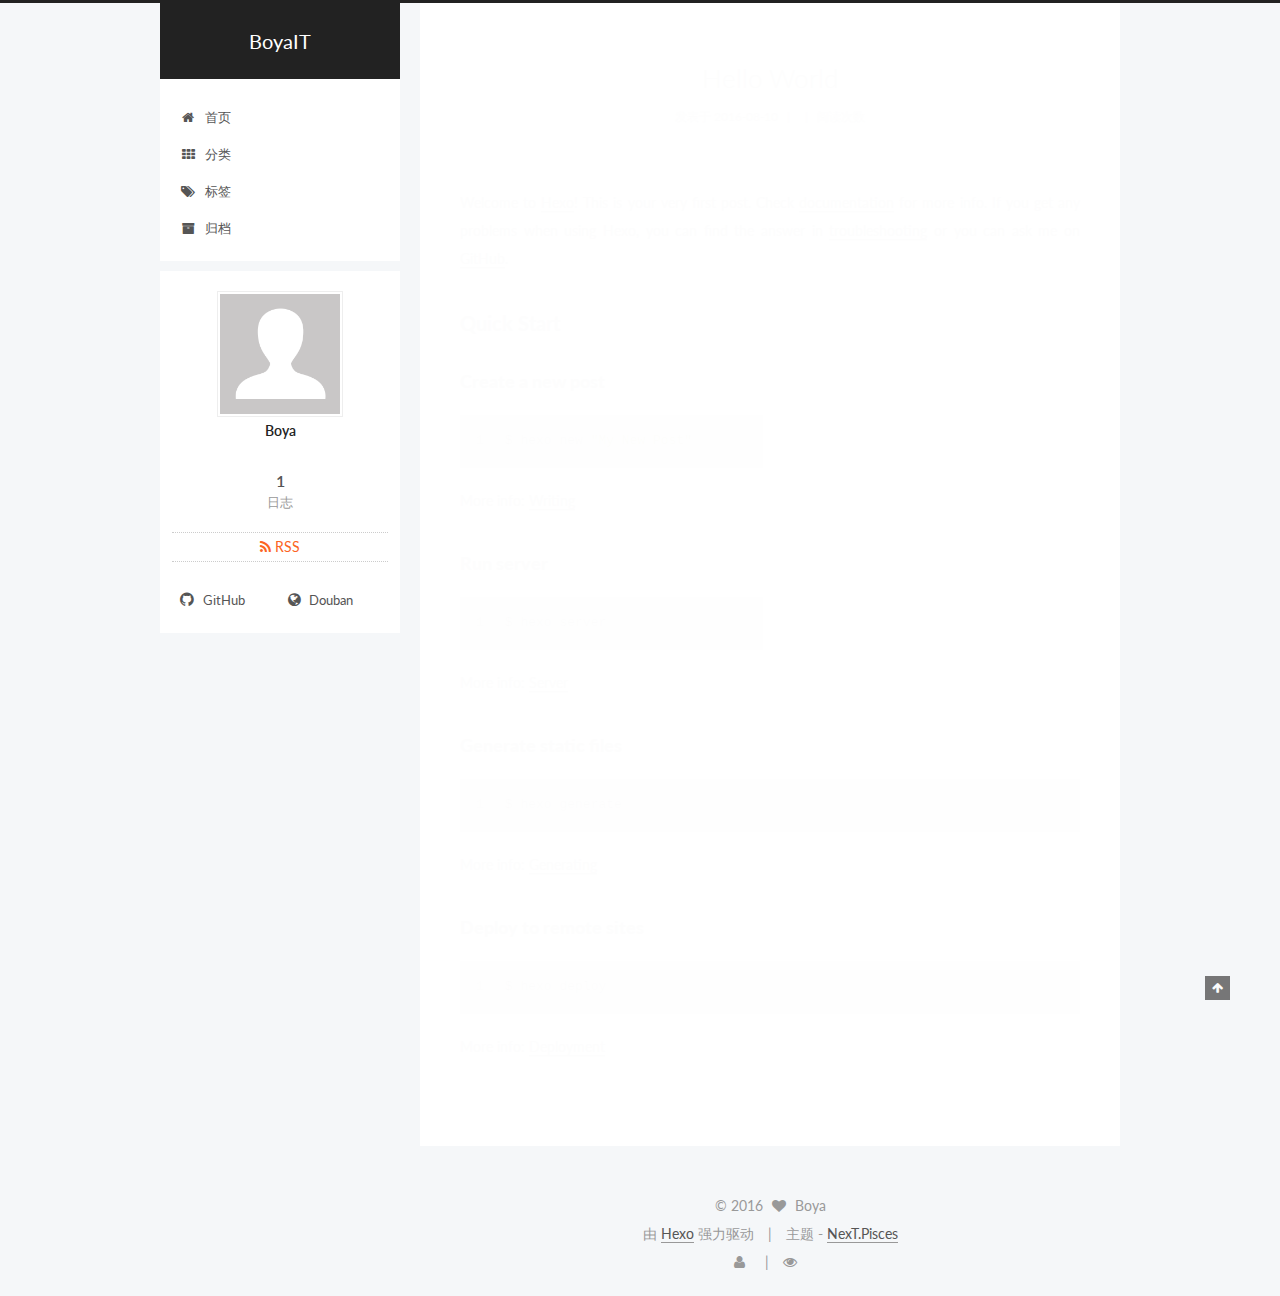
==== index.html @ b57601bb "Site updated: 2016-08-10 15:43:13" ====
<!doctype html>



  


<html class="theme-next pisces use-motion">
<head>
  <meta charset="UTF-8"/>
<meta http-equiv="X-UA-Compatible" content="IE=edge,chrome=1" />
<meta name="viewport" content="width=device-width, initial-scale=1, maximum-scale=1"/>



<meta http-equiv="Cache-Control" content="no-transform" />
<meta http-equiv="Cache-Control" content="no-siteapp" />












  
  
  <link href="/vendors/fancybox/source/jquery.fancybox.css?v=2.1.5" rel="stylesheet" type="text/css" />




  
  
  
  

  
    
    
  

  

  

  

  

  
    
    
    <link href="//fonts.googleapis.com/css?family=Lato:300,300italic,400,400italic,700,700italic&subset=latin,latin-ext" rel="stylesheet" type="text/css">
  






<link href="/vendors/font-awesome/css/font-awesome.min.css?v=4.4.0" rel="stylesheet" type="text/css" />

<link href="/css/main.css?v=5.0.1" rel="stylesheet" type="text/css" />


  <meta name="keywords" content="Hexo, NexT" />





  <link rel="alternate" href="/atom.xml" title="BoyaIT" type="application/atom+xml" />




  <link rel="shortcut icon" type="image/x-icon" href="/favicon.ico?v=5.0.1" />






<meta property="og:type" content="website">
<meta property="og:title" content="BoyaIT">
<meta property="og:url" content="http://boyait.me/index.html">
<meta property="og:site_name" content="BoyaIT">
<meta name="twitter:card" content="summary">
<meta name="twitter:title" content="BoyaIT">



<script type="text/javascript" id="hexo.configuration">
  var NexT = window.NexT || {};
  var CONFIG = {
    scheme: 'Pisces',
    sidebar: {"position":"left","display":"post"},
    fancybox: true,
    motion: true,
    duoshuo: {
      userId: 6317087867717813000,
      author: 'Boya'
    }
  };
</script>




  <link rel="canonical" href="http://boyait.me/"/>

  <title> BoyaIT </title>
</head>

<body itemscope itemtype="http://schema.org/WebPage" lang="zh-Hans">

  



  <script type="text/javascript">
    var _hmt = _hmt || [];
    (function() {
      var hm = document.createElement("script");
      hm.src = "//hm.baidu.com/hm.js?7f5e2e673a585fde749315198b9be426";
      var s = document.getElementsByTagName("script")[0];
      s.parentNode.insertBefore(hm, s);
    })();
  </script>








  
  
    
  

  <div class="container one-collumn sidebar-position-left 
   page-home 
 ">
    <div class="headband"></div>

    <header id="header" class="header" itemscope itemtype="http://schema.org/WPHeader">
      <div class="header-inner"><div class="site-meta ">
  

  <div class="custom-logo-site-title">
    <a href="/"  class="brand" rel="start">
      <span class="logo-line-before"><i></i></span>
      <span class="site-title">BoyaIT</span>
      <span class="logo-line-after"><i></i></span>
    </a>
  </div>
  <p class="site-subtitle"></p>
</div>

<div class="site-nav-toggle">
  <button>
    <span class="btn-bar"></span>
    <span class="btn-bar"></span>
    <span class="btn-bar"></span>
  </button>
</div>

<nav class="site-nav">
  

  
    <ul id="menu" class="menu">
      
        
        <li class="menu-item menu-item-home">
          <a href="/" rel="section">
            
              <i class="menu-item-icon fa fa-fw fa-home"></i> <br />
            
            首页
          </a>
        </li>
      
        
        <li class="menu-item menu-item-categories">
          <a href="/categories" rel="section">
            
              <i class="menu-item-icon fa fa-fw fa-th"></i> <br />
            
            分类
          </a>
        </li>
      
        
        <li class="menu-item menu-item-tags">
          <a href="/tags" rel="section">
            
              <i class="menu-item-icon fa fa-fw fa-tags"></i> <br />
            
            标签
          </a>
        </li>
      
        
        <li class="menu-item menu-item-archives">
          <a href="/archives" rel="section">
            
              <i class="menu-item-icon fa fa-fw fa-archive"></i> <br />
            
            归档
          </a>
        </li>
      

      
    </ul>
  

  
</nav>

 </div>
    </header>

    <main id="main" class="main">
      <div class="main-inner">
        <div class="content-wrap">
          <div id="content" class="content">
            
  <section id="posts" class="posts-expand">
    
      

  
  

  
  
  

  <article class="post post-type-normal " itemscope itemtype="http://schema.org/Article">

    
      <header class="post-header">

        
        
          <h1 class="post-title" itemprop="name headline">
            
            
              
                
                <a class="post-title-link" href="/articles/2016/08/10/hello-world/" itemprop="url">
                  Hello World
                </a>
              
            
          </h1>
        

        <div class="post-meta">
          <span class="post-time">
            <span class="post-meta-item-icon">
              <i class="fa fa-calendar-o"></i>
            </span>
            <span class="post-meta-item-text">发表于</span>
            <time itemprop="dateCreated" datetime="2016-08-10T13:40:11+08:00" content="2016-08-10">
              2016-08-10
            </time>
          </span>

          

          
            
              <span class="post-comments-count">
                &nbsp; | &nbsp;
                <a href="/articles/2016/08/10/hello-world/#comments" itemprop="discussionUrl">
                  <span class="post-comments-count ds-thread-count" data-thread-key="articles/2016/08/10/hello-world/" itemprop="commentsCount"></span>
                </a>
              </span>
            
          

          

          
          
             <span id="/articles/2016/08/10/hello-world/" class="leancloud_visitors" data-flag-title="Hello World">
               &nbsp; | &nbsp;
               <span class="post-meta-item-icon">
                 <i class="fa fa-eye"></i>
               </span>
               <span class="post-meta-item-text">阅读次数 </span>
               <span class="leancloud-visitors-count"></span>
              </span>
          

          
        </div>
      </header>
    


    <div class="post-body" itemprop="articleBody">

      
      

      
        
          
            <p>Welcome to <a href="https://hexo.io/" target="_blank" rel="external">Hexo</a>! This is your very first post. Check <a href="https://hexo.io/docs/" target="_blank" rel="external">documentation</a> for more info. If you get any problems when using Hexo, you can find the answer in <a href="https://hexo.io/docs/troubleshooting.html" target="_blank" rel="external">troubleshooting</a> or you can ask me on <a href="https://github.com/hexojs/hexo/issues" target="_blank" rel="external">GitHub</a>.</p>
<h2 id="Quick-Start"><a href="#Quick-Start" class="headerlink" title="Quick Start"></a>Quick Start</h2><h3 id="Create-a-new-post"><a href="#Create-a-new-post" class="headerlink" title="Create a new post"></a>Create a new post</h3><figure class="highlight bash"><table><tr><td class="gutter"><pre><div class="line">1</div></pre></td><td class="code"><pre><div class="line">$ hexo new <span class="string">"My New Post"</span></div></pre></td></tr></table></figure>
<p>More info: <a href="https://hexo.io/docs/writing.html" target="_blank" rel="external">Writing</a></p>
<h3 id="Run-server"><a href="#Run-server" class="headerlink" title="Run server"></a>Run server</h3><figure class="highlight bash"><table><tr><td class="gutter"><pre><div class="line">1</div></pre></td><td class="code"><pre><div class="line">$ hexo server</div></pre></td></tr></table></figure>
<p>More info: <a href="https://hexo.io/docs/server.html" target="_blank" rel="external">Server</a></p>
<h3 id="Generate-static-files"><a href="#Generate-static-files" class="headerlink" title="Generate static files"></a>Generate static files</h3><figure class="highlight bash"><table><tr><td class="gutter"><pre><div class="line">1</div></pre></td><td class="code"><pre><div class="line">$ hexo generate</div></pre></td></tr></table></figure>
<p>More info: <a href="https://hexo.io/docs/generating.html" target="_blank" rel="external">Generating</a></p>
<h3 id="Deploy-to-remote-sites"><a href="#Deploy-to-remote-sites" class="headerlink" title="Deploy to remote sites"></a>Deploy to remote sites</h3><figure class="highlight bash"><table><tr><td class="gutter"><pre><div class="line">1</div></pre></td><td class="code"><pre><div class="line">$ hexo deploy</div></pre></td></tr></table></figure>
<p>More info: <a href="https://hexo.io/docs/deployment.html" target="_blank" rel="external">Deployment</a></p>

          
        
      
    </div>

    <div>
      
    </div>

    <div>
      
    </div>

    <footer class="post-footer">
      

      

      
      
        <div class="post-eof"></div>
      
    </footer>
  </article>


    
  </section>

  


          </div>
          


          

        </div>
        
          
  
  <div class="sidebar-toggle">
    <div class="sidebar-toggle-line-wrap">
      <span class="sidebar-toggle-line sidebar-toggle-line-first"></span>
      <span class="sidebar-toggle-line sidebar-toggle-line-middle"></span>
      <span class="sidebar-toggle-line sidebar-toggle-line-last"></span>
    </div>
  </div>

  <aside id="sidebar" class="sidebar">
    <div class="sidebar-inner">

      

      

      <section class="site-overview sidebar-panel  sidebar-panel-active ">
        <div class="site-author motion-element" itemprop="author" itemscope itemtype="http://schema.org/Person">
          <img class="site-author-image" itemprop="image"
               src="/images/avatar.gif"
               alt="Boya" />
          <p class="site-author-name" itemprop="name">Boya</p>
          <p class="site-description motion-element" itemprop="description"></p>
        </div>
        <nav class="site-state motion-element">
          <div class="site-state-item site-state-posts">
            <a href="/archives">
              <span class="site-state-item-count">1</span>
              <span class="site-state-item-name">日志</span>
            </a>
          </div>

          

          

        </nav>

        
          <div class="feed-link motion-element">
            <a href="/atom.xml" rel="alternate">
              <i class="fa fa-rss"></i>
              RSS
            </a>
          </div>
        

        <div class="links-of-author motion-element">
          
            
              <span class="links-of-author-item">
                <a href="https://github.com/boyazuo" target="_blank" title="GitHub">
                  
                    <i class="fa fa-fw fa-github"></i>
                  
                  GitHub
                </a>
              </span>
            
              <span class="links-of-author-item">
                <a href="https://www.douban.com/people/72585938/" target="_blank" title="Douban">
                  
                    <i class="fa fa-fw fa-globe"></i>
                  
                  Douban
                </a>
              </span>
            
          
        </div>

        
        

        
        

      </section>

      

    </div>
  </aside>


        
      </div>
    </main>

    <footer id="footer" class="footer">
      <div class="footer-inner">
        <div class="copyright" >
  
  &copy; 
  <span itemprop="copyrightYear">2016</span>
  <span class="with-love">
    <i class="fa fa-heart"></i>
  </span>
  <span class="author" itemprop="copyrightHolder">Boya</span>
</div>

<div class="powered-by">
  由 <a class="theme-link" href="https://hexo.io">Hexo</a> 强力驱动
</div>

<div class="theme-info">
  主题 -
  <a class="theme-link" href="https://github.com/iissnan/hexo-theme-next">
    NexT.Pisces
  </a>
</div>

        

<div class="busuanzi-count">

  <script async src="https://dn-lbstatics.qbox.me/busuanzi/2.3/busuanzi.pure.mini.js"></script>

  
    <span class="site-uv"><i class="fa fa-user"></i><span class="busuanzi-value" id="busuanzi_value_site_uv"></span></span>
  

  
    <span class="site-pv"><i class="fa fa-eye"></i><span class="busuanzi-value" id="busuanzi_value_site_pv"></span></span>
  
  
</div>



        
      </div>
    </footer>

    <div class="back-to-top">
      <i class="fa fa-arrow-up"></i>
    </div>
  </div>

  

<script type="text/javascript">
  if (Object.prototype.toString.call(window.Promise) !== '[object Function]') {
    window.Promise = null;
  }
</script>









  



  
  <script type="text/javascript" src="/vendors/jquery/index.js?v=2.1.3"></script>

  
  <script type="text/javascript" src="/vendors/fastclick/lib/fastclick.min.js?v=1.0.6"></script>

  
  <script type="text/javascript" src="/vendors/jquery_lazyload/jquery.lazyload.js?v=1.9.7"></script>

  
  <script type="text/javascript" src="/vendors/velocity/velocity.min.js?v=1.2.1"></script>

  
  <script type="text/javascript" src="/vendors/velocity/velocity.ui.min.js?v=1.2.1"></script>

  
  <script type="text/javascript" src="/vendors/fancybox/source/jquery.fancybox.pack.js?v=2.1.5"></script>


  


  <script type="text/javascript" src="/js/src/utils.js?v=5.0.1"></script>

  <script type="text/javascript" src="/js/src/motion.js?v=5.0.1"></script>



  
  


  <script type="text/javascript" src="/js/src/affix.js?v=5.0.1"></script>

  <script type="text/javascript" src="/js/src/schemes/pisces.js?v=5.0.1"></script>



  

  


  <script type="text/javascript" src="/js/src/bootstrap.js?v=5.0.1"></script>



  

  
    
  

  <script type="text/javascript">
    var duoshuoQuery = {short_name:"boyait"};
    (function() {
      var ds = document.createElement('script');
      ds.type = 'text/javascript';ds.async = true;
      ds.id = 'duoshuo-script';
      ds.src = (document.location.protocol == 'https:' ? 'https:' : 'http:') + '//static.duoshuo.com/embed.js';
      ds.charset = 'UTF-8';
      (document.getElementsByTagName('head')[0]
      || document.getElementsByTagName('body')[0]).appendChild(ds);
    })();
  </script>

  
    
    <script src="/vendors/ua-parser-js/dist/ua-parser.min.js?v=0.7.9"></script>
    <script src="/js/src/hook-duoshuo.js"></script>
  






  
  

  

  

  
  <script src="https://cdn1.lncld.net/static/js/av-core-mini-0.6.1.js"></script>
  <script>AV.initialize("lYGAeiNfBpn5uEv090cqtEOA-gzGzoHsz", "VI514icmDqHjA07w2UL7P1Bz");</script>
  <script>
    function showTime(Counter) {
      var query = new AV.Query(Counter);
      var entries = [];
      var $visitors = $(".leancloud_visitors");

      $visitors.each(function () {
        entries.push( $(this).attr("id").trim() );
      });

      query.containedIn('url', entries);
      query.find()
        .done(function (results) {
          var COUNT_CONTAINER_REF = '.leancloud-visitors-count';

          if (results.length === 0) {
            $visitors.find(COUNT_CONTAINER_REF).text(0);
            return;
          }

          for (var i = 0; i < results.length; i++) {
            var item = results[i];
            var url = item.get('url');
            var time = item.get('time');
            var element = document.getElementById(url);

            $(element).find(COUNT_CONTAINER_REF).text(time);
          }
          for(var i = 0; i < entries.length; i++) {
            var url = entries[i];
            var element = document.getElementById(url);
            var countSpan = $(element).find(COUNT_CONTAINER_REF);
            if( countSpan.text() == '') {
              countSpan.text(0);
            }
          }
        })
        .fail(function (object, error) {
          console.log("Error: " + error.code + " " + error.message);
        });
    }

    function addCount(Counter) {
      var $visitors = $(".leancloud_visitors");
      var url = $visitors.attr('id').trim();
      var title = $visitors.attr('data-flag-title').trim();
      var query = new AV.Query(Counter);

      query.equalTo("url", url);
      query.find({
        success: function(results) {
          if (results.length > 0) {
            var counter = results[0];
            counter.fetchWhenSave(true);
            counter.increment("time");
            counter.save(null, {
              success: function(counter) {
                var $element = $(document.getElementById(url));
                $element.find('.leancloud-visitors-count').text(counter.get('time'));
              },
              error: function(counter, error) {
                console.log('Failed to save Visitor num, with error message: ' + error.message);
              }
            });
          } else {
            var newcounter = new Counter();
            /* Set ACL */
            var acl = new AV.ACL();
            acl.setPublicReadAccess(true);
            acl.setPublicWriteAccess(true);
            newcounter.setACL(acl);
            /* End Set ACL */
            newcounter.set("title", title);
            newcounter.set("url", url);
            newcounter.set("time", 1);
            newcounter.save(null, {
              success: function(newcounter) {
                var $element = $(document.getElementById(url));
                $element.find('.leancloud-visitors-count').text(newcounter.get('time'));
              },
              error: function(newcounter, error) {
                console.log('Failed to create');
              }
            });
          }
        },
        error: function(error) {
          console.log('Error:' + error.code + " " + error.message);
        }
      });
    }

    $(function() {
      var Counter = AV.Object.extend("Counter");
      if ($('.leancloud_visitors').length == 1) {
        addCount(Counter);
      } else if ($('.post-title-link').length > 1) {
        showTime(Counter);
      }
    });
  </script>



  

</body>
</html>
---- css/main.css ----
/* normalize.css v3.0.2 | MIT License | git.io/normalize */
html {
  font-family: sans-serif; /* 1 */
  -ms-text-size-adjust: 100%; /* 2 */
  -webkit-text-size-adjust: 100%; /* 2 */
}
body {
  margin: 0;
}
article,
aside,
details,
figcaption,
figure,
footer,
header,
hgroup,
main,
menu,
nav,
section,
summary {
  display: block;
}
audio,
canvas,
progress,
video {
  display: inline-block; /* 1 */
  vertical-align: baseline; /* 2 */
}
audio:not([controls]) {
  display: none;
  height: 0;
}
[hidden],
template {
  display: none;
}
a {
  background-color: transparent;
}
a:active,
a:hover {
  outline: 0;
}
abbr[title] {
  border-bottom: 1px dotted;
}
b,
strong {
  font-weight: bold;
}
dfn {
  font-style: italic;
}
h1 {
  font-size: 2em;
  margin: 0.67em 0;
}
mark {
  background: #ff0;
  color: #000;
}
small {
  font-size: 80%;
}
sub,
sup {
  font-size: 75%;
  line-height: 0;
  position: relative;
  vertical-align: baseline;
}
sup {
  top: -0.5em;
}
sub {
  bottom: -0.25em;
}
img {
  border: 0;
}
svg:not(:root) {
  overflow: hidden;
}
figure {
  margin: 1em 40px;
}
hr {
  -moz-box-sizing: content-box;
  box-sizing: content-box;
  height: 0;
}
pre {
  overflow: auto;
}
code,
kbd,
pre,
samp {
  font-family: monospace, monospace;
  font-size: 1em;
}
button,
input,
optgroup,
select,
textarea {
  color: inherit; /* 1 */
  font: inherit; /* 2 */
  margin: 0; /* 3 */
}
button {
  overflow: visible;
}
button,
select {
  text-transform: none;
}
button,
html input[type="button"],
input[type="reset"],
input[type="submit"] {
  -webkit-appearance: button; /* 2 */
  cursor: pointer; /* 3 */
}
button[disabled],
html input[disabled] {
  cursor: default;
}
button::-moz-focus-inner,
input::-moz-focus-inner {
  border: 0;
  padding: 0;
}
input {
  line-height: normal;
}
input[type="checkbox"],
input[type="radio"] {
  box-sizing: border-box; /* 1 */
  padding: 0; /* 2 */
}
input[type="number"]::-webkit-inner-spin-button,
input[type="number"]::-webkit-outer-spin-button {
  height: auto;
}
input[type="search"] {
  -webkit-appearance: textfield; /* 1 */
  -moz-box-sizing: content-box;
  -webkit-box-sizing: content-box; /* 2 */
  box-sizing: content-box;
}
input[type="search"]::-webkit-search-cancel-button,
input[type="search"]::-webkit-search-decoration {
  -webkit-appearance: none;
}
fieldset {
  border: 1px solid #c0c0c0;
  margin: 0 2px;
  padding: 0.35em 0.625em 0.75em;
}
legend {
  border: 0; /* 1 */
  padding: 0; /* 2 */
}
textarea {
  overflow: auto;
}
optgroup {
  font-weight: bold;
}
table {
  border-collapse: collapse;
  border-spacing: 0;
}
td,
th {
  padding: 0;
}
::selection {
  background: #262a30;
  color: #fff;
}
body {
  position: relative;
  font-family: 'Lato', "PingFang SC", "Microsoft YaHei", sans-serif;
  font-size: 14px;
  line-height: 2;
  color: #555;
  background: #fff;
}
@media (max-width: 767px) {
  body {
    padding-right: 0 !important;
  }
}
@media (min-width: 768px) and (max-width: 991px) {
  body {
    padding-right: 0 !important;
  }
}
@media (min-width: 1600px) {
  body {
    font-size: 16px;
  }
}
h1,
h2,
h3,
h4,
h5,
h6 {
  margin: 0;
  padding: 0;
  font-weight: bold;
  line-height: 1.5;
  font-family: 'Lato', "PingFang SC", "Microsoft YaHei", sans-serif;
}
h2,
h3,
h4,
h5,
h6 {
  margin: 20px 0 15px;
}
h1 {
  font-size: 22px;
}
@media (max-width: 767px) {
  h1 {
    font-size: 18px;
  }
}
h2 {
  font-size: 20px;
}
@media (max-width: 767px) {
  h2 {
    font-size: 16px;
  }
}
h3 {
  font-size: 18px;
}
@media (max-width: 767px) {
  h3 {
    font-size: 14px;
  }
}
h4 {
  font-size: 16px;
}
@media (max-width: 767px) {
  h4 {
    font-size: 12px;
  }
}
h5 {
  font-size: 14px;
}
@media (max-width: 767px) {
  h5 {
    font-size: 10px;
  }
}
h6 {
  font-size: 12px;
}
@media (max-width: 767px) {
  h6 {
    font-size: 8px;
  }
}
p {
  margin: 0 0 25px 0;
}
a {
  color: #555;
  text-decoration: none;
  border-bottom: 1px solid #999;
  word-wrap: break-word;
}
a:hover {
  color: #222;
  border-bottom-color: #222;
}
ul {
  list-style: none;
}
blockquote {
  margin: 0;
  padding: 0;
}
img {
  display: block;
  margin: auto;
  max-width: 100%;
  height: auto;
}
hr {
  margin: 40px 0;
  height: 3px;
  border: none;
  background-color: #ddd;
  background-image: repeating-linear-gradient(-45deg, #fff, #fff 4px, transparent 4px, transparent 8px);
}
blockquote {
  padding: 0 15px;
  color: #666;
  border-left: 4px solid #ddd;
}
blockquote cite::before {
  content: "-";
  padding: 0 5px;
}
dt {
  font-weight: 700;
}
dd {
  margin: 0;
  padding: 0;
}
.text-left {
  text-align: left;
}
.text-center {
  text-align: center;
}
.text-right {
  text-align: right;
}
.text-justify {
  text-align: justify;
}
.text-nowrap {
  white-space: nowrap;
}
.text-lowercase {
  text-transform: lowercase;
}
.text-uppercase {
  text-transform: uppercase;
}
.text-capitalize {
  text-transform: capitalize;
}
.center-block {
  display: block;
  margin-left: auto;
  margin-right: auto;
}
.clearfix:before,
.clearfix:after {
  content: " ";
  display: table;
}
.clearfix:after {
  clear: both;
}
.pullquote {
  width: 45%;
}
.pullquote.left {
  float: left;
  margin-left: 5px;
  margin-right: 10px;
}
.pullquote.right {
  float: right;
  margin-left: 10px;
  margin-right: 5px;
}
.affix.affix.affix {
  position: fixed;
}
.translation {
  margin-top: -20px;
  font-size: 14px;
  color: #999;
}
.scrollbar-measure {
  width: 100px;
  height: 100px;
  overflow: scroll;
  position: absolute;
  top: -9999px;
}
.use-motion .motion-element {
  opacity: 0;
}
#local-search-input {
  padding: 3px;
  border: none;
  text-indent: 14px;
  border-radius: 0;
  width: 140px;
  outline: none;
  border-bottom: 1px solid #999;
  background: inherit;
  opacity: 0.5;
}
#local-search-input:focus {
  opacity: 1;
}
.search-icon {
  position: absolute;
  top: 9px;
}
table {
  margin: 20px 0;
  width: 100%;
  border-collapse: collapse;
  border-spacing: 0;
  border: 1px solid #ddd;
  font-size: 14px;
  table-layout: fixed;
  word-wrap: break-all;
}
table>tbody>tr:nth-of-type(odd) {
  background-color: #f9f9f9;
}
table>tbody>tr:hover {
  background-color: #f5f5f5;
}
caption,
th,
td {
  padding: 8px;
  text-align: left;
  vertical-align: middle;
  font-weight: normal;
}
th,
td {
  border-bottom: 3px solid #ddd;
  border-right: 1px solid #eee;
}
th {
  padding-bottom: 10px;
  font-weight: 700;
}
td {
  border-bottom-width: 1px;
}
html,
body {
  height: 100%;
}
.container {
  position: relative;
  min-height: 100%;
}
.header-inner {
  margin: 0 auto;
  padding: 100px 0 70px;
  width: 700px;
}
@media (min-width: 1600px) {
  .container .header-inner {
    width: 900px;
  }
}
.main {
  padding-bottom: 150px;
}
.main-inner {
  margin: 0 auto;
  width: 700px;
}
@media (min-width: 1600px) {
  .container .main-inner {
    width: 900px;
  }
}
.footer {
  position: absolute;
  left: 0;
  bottom: 0;
  width: 100%;
  min-height: 50px;
}
.footer-inner {
  box-sizing: border-box;
  margin: 20px auto;
  width: 700px;
}
@media (min-width: 1600px) {
  .container .footer-inner {
    width: 900px;
  }
}
pre,
.highlight {
  overflow: auto;
  margin: 20px 0;
  padding: 15px;
  font-size: 13px;
  color: #4d4d4c;
  background: #f7f7f7;
  line-height: 1.6;
}
pre,
code {
  font-family: consolas, Menlo, "PingFang SC", "Microsoft YaHei", monospace;
}
code {
  padding: 2px 4px;
  word-break: break-all;
  color: #555;
  background: #eee;
  border-radius: 4px;
  font-size: 13px;
}
pre code {
  padding: 0;
  color: #4d4d4c;
  background: none;
  text-shadow: none;
}
.highlight pre {
  border: none;
  margin: 0;
  padding: 1px;
}
.highlight table {
  margin: 0;
  width: auto;
  border: none;
}
.highlight td {
  border: none;
  padding: 0;
}
.highlight figcaption {
  font-size: 1em;
  color: #4d4d4c;
  line-height: 1em;
  margin-bottom: 1em;
}
.highlight figcaption:before,
.highlight figcaption:after {
  content: " ";
  display: table;
}
.highlight figcaption:after {
  clear: both;
}
.highlight figcaption a {
  float: right;
  color: #4d4d4c;
}
.highlight figcaption a:hover {
  border-bottom-color: #4d4d4c;
}
.highlight .gutter pre {
  color: #666;
  text-align: right;
  padding-right: 20px;
}
.highlight .line {
  height: 20px;
}
.gist table {
  width: auto;
}
.gist table td {
  border: none;
}
pre .comment {
  color: #8e908c;
}
pre .variable,
pre .attribute,
pre .tag,
pre .regexp,
pre .ruby .constant,
pre .xml .tag .title,
pre .xml .pi,
pre .xml .doctype,
pre .html .doctype,
pre .css .id,
pre .css .class,
pre .css .pseudo {
  color: #c82829;
}
pre .number,
pre .preprocessor,
pre .built_in,
pre .literal,
pre .params,
pre .constant,
pre .command {
  color: #f5871f;
}
pre .ruby .class .title,
pre .css .rules .attribute,
pre .string,
pre .value,
pre .inheritance,
pre .header,
pre .ruby .symbol,
pre .xml .cdata,
pre .special,
pre .number,
pre .formula {
  color: #718c00;
}
pre .title,
pre .css .hexcolor {
  color: #3e999f;
}
pre .function,
pre .python .decorator,
pre .python .title,
pre .ruby .function .title,
pre .ruby .title .keyword,
pre .perl .sub,
pre .javascript .title,
pre .coffeescript .title {
  color: #4271ae;
}
pre .keyword,
pre .javascript .function {
  color: #8959a8;
}
.full-image.full-image.full-image {
  border: none;
  max-width: 100%;
  width: auto;
  margin: 20px auto;
}
@media (min-width: 992px) {
  .full-image.full-image.full-image {
    max-width: none;
    width: 126%;
    margin: 0 -13%;
  }
}
.blockquote-center,
.page-home .post-type-quote blockquote,
.page-post-detail .post-type-quote blockquote {
  position: relative;
  margin: 40px 0;
  padding: 0;
  border-left: none;
  text-align: center;
}
.blockquote-center::before,
.page-home .post-type-quote blockquote::before,
.page-post-detail .post-type-quote blockquote::before,
.blockquote-center::after,
.page-home .post-type-quote blockquote::after,
.page-post-detail .post-type-quote blockquote::after {
  position: absolute;
  content: ' ';
  display: block;
  width: 100%;
  height: 24px;
  opacity: 0.2;
  background-repeat: no-repeat;
  background-position: 0 -6px;
  background-size: 22px 22px;
}
.blockquote-center::before,
.page-home .post-type-quote blockquote::before,
.page-post-detail .post-type-quote blockquote::before {
  top: -20px;
  background-image: url("../images/quote-l.svg");
  border-top: 1px solid #ccc;
}
.blockquote-center::after,
.page-home .post-type-quote blockquote::after,
.page-post-detail .post-type-quote blockquote::after {
  bottom: -20px;
  background-image: url("../images/quote-r.svg");
  border-bottom: 1px solid #ccc;
  background-position: 100% 8px;
}
.blockquote-center p,
.page-home .post-type-quote blockquote p,
.page-post-detail .post-type-quote blockquote p,
.blockquote-center div,
.page-home .post-type-quote blockquote div,
.page-post-detail .post-type-quote blockquote div {
  text-align: center;
}
.post .post-body .group-picture img {
  box-sizing: border-box;
  padding: 0 3px;
  border: none;
}
.post .group-picture-row {
  overflow: hidden;
  margin-top: 6px;
}
.post .group-picture-row:first-child {
  margin-top: 0;
}
.post .group-picture-column {
  float: left;
}
.page-post-detail .post-body .group-picture-column {
  float: none;
  margin-top: 10px;
  width: auto !important;
}
.page-post-detail .post-body .group-picture-column img {
  margin: 0 auto;
}
.page-archive .group-picture-container {
  overflow: hidden;
}
.page-archive .group-picture-row {
  float: left;
}
.page-archive .group-picture-row:first-child {
  margin-top: 6px;
}
.page-archive .group-picture-column {
  max-width: 150px;
  max-height: 150px;
}
.btn {
  display: inline-block;
  padding: 0 20px;
  font-size: 14px;
  color: #fff;
  background: #222;
  border: 2px solid #555;
  text-decoration: none;
  border-radius: 0;
  transition-property: background-color;
  transition-duration: 0.2s;
  transition-timing-function: ease-in-out;
  transition-delay: 0s;
}
.btn:hover,
.post-more-link .btn:hover {
  border-color: #222;
  color: #fff;
  background: #222;
}
.btn-bar {
  display: block;
  width: 22px;
  height: 2px;
  background: #555;
  border-radius: 1px;
}
.btn-bar+.btn-bar {
  margin-top: 4px;
}
.pagination {
  margin: 120px 0 40px;
  text-align: center;
  border-top: 1px solid #eee;
}
.page-number-basic,
.pagination .prev,
.pagination .next,
.pagination .page-number,
.pagination .space {
  display: inline-block;
  position: relative;
  top: -1px;
  margin: 0 10px;
  padding: 0 10px;
  line-height: 30px;
}
@media (max-width: 767px) {
  .page-number-basic,
  .pagination .prev,
  .pagination .next,
  .pagination .page-number,
  .pagination .space {
    margin: 0 5px;
  }
}
.pagination .prev,
.pagination .next,
.pagination .page-number {
  border-bottom: 0;
  border-top: 1px solid #eee;
  transition-property: border-color;
  transition-duration: 0.2s;
  transition-timing-function: ease-in-out;
  transition-delay: 0s;
}
.pagination .prev:hover,
.pagination .next:hover,
.pagination .page-number:hover {
  border-top-color: #222;
}
.pagination .space {
  padding: 0;
  margin: 0;
}
.pagination .prev {
  margin-left: 0;
}
.pagination .next {
  margin-right: 0;
}
.pagination .page-number.current {
  color: #fff;
  background: #ccc;
  border-top-color: #ccc;
}
@media (max-width: 767px) {
  .pagination {
    border-top: none;
  }
  .pagination .prev,
  .pagination .next,
  .pagination .page-number {
    margin-bottom: 10px;
    border-top: 0;
    border-bottom: 1px solid #eee;
  }
  .pagination .prev:hover,
  .pagination .next:hover,
  .pagination .page-number:hover {
    border-bottom-color: #222;
  }
}
.comments {
  margin: 60px 20px 0;
}
.tag-cloud {
  text-align: center;
}
.tag-cloud a {
  display: inline-block;
  margin: 10px;
}
.back-to-top {
  box-sizing: border-box;
  position: fixed;
  bottom: -100px;
  right: 50px;
  z-index: 1050;
  padding: 0 6px;
  width: 25px;
  background: #222;
  font-size: 12px;
  opacity: 0.6;
  color: #fff;
  cursor: pointer;
  text-align: center;
  -webkit-transform: translateZ(0);
  transition-property: bottom;
  transition-duration: 0.2s;
  transition-timing-function: ease-in-out;
  transition-delay: 0s;
}
@media (max-width: 767px) {
  .back-to-top {
    display: none;
  }
}
@media (min-width: 768px) and (max-width: 991px) {
  .back-to-top {
    display: none;
  }
}
.back-to-top.back-to-top-on {
  bottom: 40px;
}
.header {
  background: #fff;
}
.header-inner {
  position: relative;
}
.headband {
  height: 3px;
  background: #222;
}
.site-meta {
  margin: 0;
  text-align: center;
}
@media (max-width: 767px) {
  .site-meta {
    text-align: center;
  }
}
.brand {
  position: relative;
  display: inline-block;
  padding: 0 40px;
  color: #fff;
  background: #222;
  border-bottom: none;
}
.brand:hover {
  color: #fff;
}
.logo {
  display: inline-block;
  margin-right: 5px;
  line-height: 36px;
  vertical-align: top;
}
.site-title {
  display: inline-block;
  vertical-align: top;
  line-height: 36px;
  font-size: 20px;
  font-weight: normal;
  font-family: 'Lato', "PingFang SC", "Microsoft YaHei", sans-serif;
}
.site-subtitle {
  margin-top: 10px;
  font-size: 13px;
  color: #ddd;
}
.use-motion .brand {
  opacity: 0;
}
.use-motion .logo,
.use-motion .site-title,
.use-motion .site-subtitle {
  opacity: 0;
  position: relative;
  top: -10px;
}
.site-nav-toggle {
  display: none;
  position: absolute;
  top: 10px;
  left: 10px;
}
@media (max-width: 767px) {
  .site-nav-toggle {
    display: block;
  }
}
.site-nav-toggle button {
  margin-top: 2px;
  padding: 9px 10px;
  background: transparent;
  border: none;
}
@media (max-width: 767px) {
  .site-nav {
    display: none;
    margin: 0 -10px;
    padding: 0 10px;
    clear: both;
    border-top: 1px solid #ddd;
  }
}
@media (min-width: 768px) and (max-width: 991px) {
  .site-nav {
    display: block !important;
  }
}
@media (min-width: 992px) {
  .site-nav {
    display: block !important;
  }
}
.menu {
  margin-top: 20px;
  padding-left: 0;
  text-align: center;
}
.menu .menu-item {
  display: inline-block;
  margin: 0 10px;
}
@media screen and (max-width: 767px) {
  .menu .menu-item {
    margin-top: 10px;
  }
}
.menu .menu-item a {
  display: block;
  font-size: 13px;
  text-transform: capitalize;
  line-height: inherit;
  border-bottom: 1px solid transparent;
  transition-property: border-color;
  transition-duration: 0.2s;
  transition-timing-function: ease-in-out;
  transition-delay: 0s;
}
.menu .menu-item a:hover,
.menu-item-active a {
  border-bottom-color: #222;
}
.menu .menu-item .fa {
  margin-right: 5px;
}
.use-motion .menu-item {
  opacity: 0;
}
.post-body {
  font-family: 'Lato', "PingFang SC", "Microsoft YaHei", sans-serif;
}
@media (max-width: 767px) {
  .post-body {
    word-break: break-word;
  }
}
.post-body .fancybox img {
  display: block !important;
  margin: 0 auto;
  cursor: pointer;
  cursor: zoom-in;
  cursor: -webkit-zoom-in;
}
.post-body .image-caption,
.post-body .figure .caption {
  margin: 10px auto 15px;
  text-align: center;
  font-size: 14px;
  color: #999;
  font-weight: bold;
  line-height: 1;
}
.post-sticky-flag {
  display: inline-block;
  font-size: 16px;
  -ms-transform: rotate(30deg);
  -webkit-transform: rotate(30deg);
  -moz-transform: rotate(30deg);
  -ms-transform: rotate(30deg);
  -o-transform: rotate(30deg);
  transform: rotate(30deg);
}
.posts-expand {
  padding-top: 40px;
}
@media (max-width: 767px) {
  .posts-expand {
    margin: 0 20px;
  }
  .post-body pre,
  .post-body .highlight {
    padding: 10px;
  }
  .post-body pre .gutter pre,
  .post-body .highlight .gutter pre {
    padding-right: 10px;
  }
}
@media (min-width: 992px) {
  .posts-expand .post-body {
    text-align: justify;
  }
}
.posts-expand .post-body h2,
.posts-expand .post-body h3,
.posts-expand .post-body h4,
.posts-expand .post-body h5,
.posts-expand .post-body h6 {
  padding-top: 10px;
}
.posts-expand .post-body h2 .header-anchor,
.posts-expand .post-body h3 .header-anchor,
.posts-expand .post-body h4 .header-anchor,
.posts-expand .post-body h5 .header-anchor,
.posts-expand .post-body h6 .header-anchor {
  float: right;
  margin-left: 10px;
  color: #ccc;
  border-bottom-style: none;
  visibility: hidden;
}
.posts-expand .post-body h2 .header-anchor:hover,
.posts-expand .post-body h3 .header-anchor:hover,
.posts-expand .post-body h4 .header-anchor:hover,
.posts-expand .post-body h5 .header-anchor:hover,
.posts-expand .post-body h6 .header-anchor:hover {
  color: inherit;
}
.posts-expand .post-body h2:hover .header-anchor,
.posts-expand .post-body h3:hover .header-anchor,
.posts-expand .post-body h4:hover .header-anchor,
.posts-expand .post-body h5:hover .header-anchor,
.posts-expand .post-body h6:hover .header-anchor {
  visibility: visible;
}
.posts-expand .post-body ul li {
  list-style: circle;
}
.posts-expand .post-body img {
  box-sizing: border-box;
  margin: auto;
  padding: 3px;
  border: 1px solid #ddd;
}
.posts-expand .fancybox img {
  margin: 0 auto;
}
@media (max-width: 767px) {
  .posts-collapse {
    margin: 0 20px;
  }
  .posts-collapse .post-title,
  .posts-collapse .post-meta {
    display: block;
    width: auto;
    text-align: left;
  }
}
.posts-collapse {
  position: relative;
  z-index: 1010;
  margin-left: 55px;
}
.posts-collapse::after {
  content: " ";
  position: absolute;
  top: 20px;
  left: 0;
  margin-left: -2px;
  width: 4px;
  height: 100%;
  background: #f5f5f5;
  z-index: -1;
}
@media (max-width: 767px) {
  .posts-collapse {
    margin: 0 20px;
  }
}
.posts-collapse .collection-title {
  position: relative;
  margin: 60px 0;
}
.posts-collapse .collection-title h2 {
  margin-left: 20px;
}
.posts-collapse .collection-title small {
  color: #bbb;
}
.posts-collapse .collection-title::before {
  content: " ";
  position: absolute;
  left: 0;
  top: 50%;
  margin-left: -4px;
  margin-top: -4px;
  width: 8px;
  height: 8px;
  background: #bbb;
  border-radius: 50%;
}
.posts-collapse .post {
  margin: 30px 0;
}
.posts-collapse .post-header {
  position: relative;
  transition-duration: 0.2s;
  transition-timing-function: ease-in-out;
  transition-delay: 0s;
  transition-property: border;
  border-bottom: 1px dashed #ccc;
}
.posts-collapse .post-header::before {
  content: " ";
  position: absolute;
  left: 0;
  top: 12px;
  width: 6px;
  height: 6px;
  margin-left: -4px;
  background: #bbb;
  border-radius: 50%;
  border: 1px solid #fff;
  transition-duration: 0.2s;
  transition-timing-function: ease-in-out;
  transition-delay: 0s;
  transition-property: background;
}
.posts-collapse .post-header:hover {
  border-bottom-color: #666;
}
.posts-collapse .post-header:hover::before {
  background: #222;
}
.posts-collapse .post-meta {
  position: absolute;
  font-size: 12px;
  left: 20px;
  top: 5px;
}
.posts-collapse .post-comments-count {
  display: none;
}
.posts-collapse .post-title {
  margin-left: 60px;
  font-size: 16px;
  font-weight: normal;
  line-height: inherit;
}
.posts-collapse .post-title::after {
  margin-left: 3px;
  opacity: 0.6;
}
.posts-collapse .post-title a {
  color: #666;
  border-bottom: none;
}
.page-home .post-type-quote .post-header,
.page-post-detail .post-type-quote .post-header,
.page-home .post-type-quote .post-tags,
.page-post-detail .post-type-quote .post-tags {
  display: none;
}
.posts-expand .post-title {
  font-size: 26px;
  text-align: center;
  word-break: break-word;
  font-weight: 300;
}
@media (max-width: 767px) {
  .posts-expand .post-title {
    font-size: 22px;
  }
}
.posts-expand .post-title-link {
  display: inline-block;
  position: relative;
  color: #555;
  border-bottom: none;
  line-height: 1.2;
  vertical-align: top;
}
.posts-expand .post-title-link::before {
  content: "";
  position: absolute;
  width: 100%;
  height: 2px;
  bottom: 0;
  left: 0;
  background-color: #000;
  visibility: hidden;
  -webkit-transform: scaleX(0);
  -moz-transform: scaleX(0);
  -ms-transform: scaleX(0);
  -o-transform: scaleX(0);
  transform: scaleX(0);
  transition-duration: 0.2s;
  transition-timing-function: ease-in-out;
  transition-delay: 0s;
}
.posts-expand .post-title-link:hover::before {
  visibility: visible;
  -webkit-transform: scaleX(1);
  -moz-transform: scaleX(1);
  -ms-transform: scaleX(1);
  -o-transform: scaleX(1);
  transform: scaleX(1);
}
.posts-expand .post-title-link .fa {
  font-size: 16px;
}
.posts-expand .post-meta {
  margin: 3px 0 60px 0;
  color: #999;
  font-family: 'Lato', "PingFang SC", "Microsoft YaHei", sans-serif;
  font-size: 12px;
  text-align: center;
}
.posts-expand .post-meta .post-category-list {
  display: inline-block;
  margin: 0;
  padding: 3px;
}
.posts-expand .post-meta .post-category-list-link {
  color: #999;
}
.post-meta-item-icon {
  display: none;
  margin-right: 3px;
}
@media (min-width: 768px) and (max-width: 991px) {
  .post-meta-item-icon {
    display: inline-block;
  }
}
@media (max-width: 767px) {
  .post-meta-item-icon {
    display: inline-block;
  }
}
@media (min-width: 768px) and (max-width: 991px) {
  .post-meta-item-text {
    display: none;
  }
}
@media (max-width: 767px) {
  .post-meta-item-text {
    display: none;
  }
}
@media (max-width: 767px) {
  .posts-expand .post-comments-count {
    display: none;
  }
}
.post-more-link {
  margin-top: 50px;
}
.post-more-link .btn {
  color: #555;
  font-size: 14px;
  background: #fff;
  border-radius: 2px;
  line-height: 2;
}
.posts-expand .post-tags {
  margin-top: 40px;
  text-align: center;
}
.posts-expand .post-tags a {
  display: inline-block;
  margin-right: 10px;
  font-size: 13px;
}
.post-nav {
  overflow: hidden;
  margin-top: 60px;
  padding: 10px;
  white-space: nowrap;
  border-top: 1px solid #eee;
}
.post-nav-item {
  display: inline-block;
  width: 50%;
  white-space: normal;
}
.post-nav-item a {
  position: relative;
  display: inline-block;
  line-height: 25px;
  font-size: 14px;
  color: #555;
  border-bottom: none;
}
.post-nav-item a:hover {
  color: #222;
  border-bottom: none;
}
.post-nav-item a:active {
  top: 2px;
}
.post-nav-item a i {
  font-size: 12px;
}
.post-nav-prev {
  text-align: right;
}
.posts-expand .post-eof {
  display: block;
  margin: 80px auto 60px;
  width: 8%;
  height: 1px;
  background: #ccc;
  text-align: center;
}
.post:last-child .post-eof.post-eof.post-eof {
  display: none;
}
.post-gallery {
  display: table;
  table-layout: fixed;
  width: 100%;
  border-collapse: separate;
}
.post-gallery-row {
  display: table-row;
}
.post-gallery .post-gallery-img {
  display: table-cell;
  text-align: center;
  vertical-align: middle;
  border: none;
}
.post-gallery .post-gallery-img img {
  max-width: 100%;
  max-height: 100%;
  border: none;
}
.fancybox-close,
.fancybox-close:hover {
  border: none;
}
.sidebar {
  position: fixed;
  right: 0;
  top: 0;
  bottom: 0;
  width: 0;
  z-index: 1040;
  box-shadow: inset 0 2px 6px #000;
  background: #222;
  -webkit-transform: translateZ(0);
}
.sidebar a {
  color: #999;
  border-bottom-color: #555;
}
.sidebar a:hover {
  color: #eee;
}
@media (min-width: 768px) and (max-width: 991px) {
  .sidebar {
    display: none !important;
  }
}
@media (max-width: 767px) {
  .sidebar {
    display: none !important;
  }
}
.sidebar-inner {
  position: relative;
  padding: 20px 10px;
  color: #999;
  text-align: center;
}
.sidebar-toggle {
  position: fixed;
  right: 50px;
  bottom: 45px;
  width: 15px;
  height: 15px;
  padding: 5px;
  background: #222;
  line-height: 0;
  z-index: 1050;
  cursor: pointer;
  -webkit-transform: translateZ(0);
}
@media (min-width: 768px) and (max-width: 991px) {
  .sidebar-toggle {
    display: none;
  }
}
@media (max-width: 767px) {
  .sidebar-toggle {
    display: none;
  }
}
.sidebar-toggle-line {
  position: relative;
  display: inline-block;
  vertical-align: top;
  height: 2px;
  width: 100%;
  background: #fff;
  margin-top: 3px;
}
.sidebar-toggle-line:first-child {
  margin-top: 0;
}
.site-author-image {
  display: block;
  margin: 0 auto;
  padding: 2px;
  max-width: 120px;
  height: auto;
  border: 1px solid #eee;
}
.site-author-name {
  margin: 0;
  text-align: center;
  color: #222;
  font-weight: 600;
}
.site-description {
  margin-top: 0;
  text-align: center;
  font-size: 13px;
  color: #999;
}
.site-state {
  overflow: hidden;
  line-height: 1.4;
  white-space: nowrap;
  text-align: center;
}
.site-state-item {
  display: inline-block;
  padding: 0 15px;
  border-left: 1px solid #eee;
}
.site-state-item:first-child {
  border-left: none;
}
.site-state-item a {
  border-bottom: none;
}
.site-state-item-count {
  display: block;
  text-align: center;
  color: inherit;
  font-weight: 600;
  font-size: 16px;
}
.site-state-item-name {
  font-size: 13px;
  color: #999;
}
.feed-link {
  margin-top: 20px;
}
.feed-link a {
  display: inline-block;
  padding: 0 15px;
  color: #fc6423;
  border: 1px solid #fc6423;
  border-radius: 4px;
}
.feed-link a i {
  color: #fc6423;
  font-size: 14px;
}
.feed-link a:hover {
  color: #fff;
  background: #fc6423;
}
.feed-link a:hover i {
  color: #fff;
}
.links-of-author {
  margin-top: 20px;
}
.links-of-author a {
  display: inline-block;
  vertical-align: middle;
  margin-right: 10px;
  margin-bottom: 10px;
  border-bottom-color: #555;
  font-size: 13px;
}
.links-of-author a:before {
  display: inline-block;
  vertical-align: middle;
  margin-right: 3px;
  content: " ";
  width: 4px;
  height: 4px;
  border-radius: 50%;
  background: #608b90;
}
.links-of-blogroll {
  font-size: 13px;
}
.links-of-blogroll-title {
  margin-top: 20px;
  font-size: 14px;
  font-weight: 600;
}
.links-of-blogroll-list {
  margin: 0;
  padding: 0;
}
.links-of-blogroll-item {
  padding: 2px 10px;
}
.sidebar-nav {
  margin: 0 0 20px;
  padding-left: 0;
}
.sidebar-nav li {
  display: inline-block;
  cursor: pointer;
  border-bottom: 1px solid transparent;
  font-size: 14px;
  color: #555;
}
.sidebar-nav li:hover {
  color: #fc6423;
}
.page-post-detail .sidebar-nav-toc {
  padding: 0 5px;
}
.page-post-detail .sidebar-nav-overview {
  margin-left: 10px;
}
.sidebar-nav .sidebar-nav-active {
  color: #fc6423;
  border-bottom-color: #fc6423;
}
.sidebar-nav .sidebar-nav-active:hover {
  color: #fc6423;
}
.sidebar-panel {
  display: none;
}
.sidebar-panel-active {
  display: block;
}
.post-toc-empty {
  font-size: 14px;
  color: #666;
}
.post-toc-wrap {
  overflow: hidden;
}
.post-toc {
  overflow: auto;
}
.post-toc ol {
  margin: 0;
  padding: 0 2px 5px 10px;
  text-align: left;
  list-style: none;
  font-size: 14px;
}
.post-toc ol > ol {
  padding-left: 0;
}
.post-toc ol a {
  transition-duration: 0.2s;
  transition-timing-function: ease-in-out;
  transition-delay: 0s;
  transition-property: all;
  color: #666;
  border-bottom-color: #ccc;
}
.post-toc ol a:hover {
  color: #000;
  border-bottom-color: #000;
}
.post-toc .nav-item {
  overflow: hidden;
  text-overflow: ellipsis;
  white-space: nowrap;
  line-height: 1.8;
}
.post-toc .nav .nav-child {
  display: none;
}
.post-toc .nav .active > .nav-child {
  display: block;
}
.post-toc .nav .active-current > .nav-child {
  display: block;
}
.post-toc .nav .active-current > .nav-child > .nav-item {
  display: block;
}
.post-toc .nav .active > a {
  color: #fc6423;
  border-bottom-color: #fc6423;
}
.post-toc .nav .active-current > a {
  color: #fc6423;
}
.post-toc .nav .active-current > a:hover {
  color: #fc6423;
}
.footer {
  font-size: 14px;
  color: #999;
}
.footer img {
  border: none;
}
.footer-inner {
  text-align: center;
}
.with-love {
  display: inline-block;
  margin: 0 5px;
}
.powered-by,
.theme-info {
  display: inline-block;
}
.powered-by {
  margin-right: 10px;
}
.powered-by::after {
  content: "|";
  padding-left: 10px;
}
.cc-license {
  margin-top: 10px;
  text-align: center;
}
.cc-license .cc-opacity {
  opacity: 0.7;
  border-bottom: none;
}
.cc-license .cc-opacity:hover {
  opacity: 0.9;
}
.cc-license img {
  display: inline-block;
}
.theme-next #ds-thread #ds-reset {
  color: #555;
}
.theme-next #ds-thread #ds-reset .ds-replybox {
  margin-bottom: 30px;
}
.theme-next #ds-thread #ds-reset .ds-replybox .ds-avatar,
.theme-next #ds-reset .ds-avatar img {
  box-shadow: none;
}
.theme-next #ds-thread #ds-reset .ds-textarea-wrapper {
  border-color: #c7d4e1;
  background: none;
  border-top-right-radius: 3px;
  border-top-left-radius: 3px;
}
.theme-next #ds-thread #ds-reset .ds-textarea-wrapper textarea {
  height: 60px;
}
.theme-next #ds-reset .ds-rounded-top {
  border-radius: 0;
}
.theme-next #ds-thread #ds-reset .ds-post-toolbar {
  box-sizing: border-box;
  border: 1px solid #c7d4e1;
  background: #f6f8fa;
}
.theme-next #ds-thread #ds-reset .ds-post-options {
  height: 40px;
  border: none;
  background: none;
}
.theme-next #ds-thread #ds-reset .ds-toolbar-buttons {
  top: 11px;
}
.theme-next #ds-thread #ds-reset .ds-sync {
  top: 5px;
}
.theme-next #ds-thread #ds-reset .ds-post-button {
  top: 4px;
  right: 5px;
  width: 90px;
  height: 30px;
  border: 1px solid #c5ced7;
  border-radius: 3px;
  background-image: linear-gradient(#fbfbfc, #f5f7f9);
  color: #60676d;
}
.theme-next #ds-thread #ds-reset .ds-post-button:hover {
  background-position: 0 -30px;
  color: #60676d;
}
.theme-next #ds-thread #ds-reset .ds-comments-info {
  padding: 10px 0;
}
.theme-next #ds-thread #ds-reset .ds-sort {
  display: none;
}
.theme-next #ds-thread #ds-reset li.ds-tab a.ds-current {
  border: none;
  background: #f6f8fa;
  color: #60676d;
}
.theme-next #ds-thread #ds-reset li.ds-tab a.ds-current:hover {
  background-color: #e9f0f7;
  color: #60676d;
}
.theme-next #ds-thread #ds-reset li.ds-tab a {
  border-radius: 2px;
  padding: 5px;
}
.theme-next #ds-thread #ds-reset .ds-login-buttons p {
  color: #999;
  line-height: 36px;
}
.theme-next #ds-thread #ds-reset .ds-login-buttons .ds-service-list li {
  height: 28px;
}
.theme-next #ds-thread #ds-reset .ds-service-list a {
  background: none;
  padding: 5px;
  border: 1px solid;
  border-radius: 3px;
  text-align: center;
}
.theme-next #ds-thread #ds-reset .ds-service-list a:hover {
  color: #fff;
  background: #666;
}
.theme-next #ds-thread #ds-reset .ds-service-list .ds-weibo {
  color: #fc9b00;
  border-color: #fc9b00;
}
.theme-next #ds-thread #ds-reset .ds-service-list .ds-weibo:hover {
  background: #fc9b00;
}
.theme-next #ds-thread #ds-reset .ds-service-list .ds-qq {
  color: #60a3ec;
  border-color: #60a3ec;
}
.theme-next #ds-thread #ds-reset .ds-service-list .ds-qq:hover {
  background: #60a3ec;
}
.theme-next #ds-thread #ds-reset .ds-service-list .ds-renren {
  color: #2e7ac4;
  border-color: #2e7ac4;
}
.theme-next #ds-thread #ds-reset .ds-service-list .ds-renren:hover {
  background: #2e7ac4;
}
.theme-next #ds-thread #ds-reset .ds-service-list .ds-douban {
  color: #37994c;
  border-color: #37994c;
}
.theme-next #ds-thread #ds-reset .ds-service-list .ds-douban:hover {
  background: #37994c;
}
.theme-next #ds-thread #ds-reset .ds-service-list .ds-kaixin {
  color: #fef20d;
  border-color: #fef20d;
}
.theme-next #ds-thread #ds-reset .ds-service-list .ds-kaixin:hover {
  background: #fef20d;
}
.theme-next #ds-thread #ds-reset .ds-service-list .ds-netease {
  color: #f00;
  border-color: #f00;
}
.theme-next #ds-thread #ds-reset .ds-service-list .ds-netease:hover {
  background: #f00;
}
.theme-next #ds-thread #ds-reset .ds-service-list .ds-sohu {
  color: #ffcb05;
  border-color: #ffcb05;
}
.theme-next #ds-thread #ds-reset .ds-service-list .ds-sohu:hover {
  background: #ffcb05;
}
.theme-next #ds-thread #ds-reset .ds-service-list .ds-baidu {
  color: #2831e0;
  border-color: #2831e0;
}
.theme-next #ds-thread #ds-reset .ds-service-list .ds-baidu:hover {
  background: #2831e0;
}
.theme-next #ds-thread #ds-reset .ds-service-list .ds-google {
  color: #166bec;
  border-color: #166bec;
}
.theme-next #ds-thread #ds-reset .ds-service-list .ds-google:hover {
  background: #166bec;
}
.theme-next #ds-thread #ds-reset .ds-service-list .ds-weixin {
  color: #00ce0d;
  border-color: #00ce0d;
}
.theme-next #ds-thread #ds-reset .ds-service-list .ds-weixin:hover {
  background: #00ce0d;
}
.theme-next #ds-thread #ds-reset .ds-service-list .ds-more-services {
  border: none;
}
.theme-next #ds-thread #ds-reset .ds-service-list .ds-more-services:hover {
  background: none;
}
.theme-next #ds-reset .duoshuo-ua-admin {
  display: inline-block;
  color: #f00;
}
.theme-next #ds-reset .duoshuo-ua-platform,
.theme-next #ds-reset .duoshuo-ua-browser {
  color: #ccc;
}
.theme-next #ds-reset .duoshuo-ua-platform .fa,
.theme-next #ds-reset .duoshuo-ua-browser .fa {
  display: inline-block;
  margin-right: 3px;
}
.theme-next #ds-reset .duoshuo-ua-separator {
  display: inline-block;
  margin-left: 5px;
}
.theme-next .this_ua {
  background-color: #ccc !important;
  border-radius: 4px;
  padding: 0 5px !important;
  margin: 1px 1px !important;
  border: 1px solid #bbb !important;
  color: #fff;
  display: inline-block !important;
}
.theme-next .this_ua.admin {
  background-color: #d9534f !important;
  border-color: #d9534f !important;
}
.theme-next .this_ua.platform.iOS,
.theme-next .this_ua.platform.Mac,
.theme-next .this_ua.platform.Windows {
  background-color: #39b3d7 !important;
  border-color: #46b8da !important;
}
.theme-next .this_ua.platform.Linux {
  background-color: #3a3a3a !important;
  border-color: #1f1f1f !important;
}
.theme-next .this_ua.platform.Android {
  background-color: #00c47d !important;
  border-color: #01b171 !important;
}
.theme-next .this_ua.browser.Mobile,
.theme-next .this_ua.browser.Chrome {
  background-color: #5cb85c !important;
  border-color: #4cae4c !important;
}
.theme-next .this_ua.browser.Firefox {
  background-color: #f0ad4e !important;
  border-color: #eea236 !important;
}
.theme-next .this_ua.browser.Maxthon,
.theme-next .this_ua.browser.IE {
  background-color: #428bca !important;
  border-color: #357ebd !important;
}
.theme-next .this_ua.browser.baidu,
.theme-next .this_ua.browser.UCBrowser,
.theme-next .this_ua.browser.Opera {
  background-color: #d9534f !important;
  border-color: #d43f3a !important;
}
.theme-next .this_ua.browser.Android,
.theme-next .this_ua.browser.QQBrowser {
  background-color: #78ace9 !important;
  border-color: #4cae4c !important;
}
.post-spread {
  margin-top: 20px;
  text-align: center;
}
.jiathis_style {
  display: inline-block;
}
.jiathis_style a {
  border: none;
}
.post-spread {
  margin-top: 20px;
  text-align: center;
}
.bdshare-slide-button-box a {
  border: none;
}
.bdsharebuttonbox {
  display: inline-block;
}
.bdsharebuttonbox a {
  border: none;
}
ul.search-result-list {
  padding-left: 0px;
  margin: 0px 5px 0px 8px;
}
p.search-result {
  border-bottom: 1px dashed #ccc;
  padding: 5px 0;
}
a.search-result-title {
  font-weight: bold;
}
a.search-result {
  border-bottom: transparent;
  display: block;
  white-space: nowrap;
  overflow: hidden;
  text-overflow: ellipsis;
}
.search-keyword {
  border-bottom: 1px dashed #4088b8;
  font-weight: bold;
}
#local-search-result {
  height: 90%;
  overflow: auto;
}
.popup {
  display: none;
  position: fixed;
  top: 10%;
  left: 50%;
  width: 700px;
  height: 80%;
  margin-left: -350px;
  padding: 3px 0 0 10px;
  background: #fff;
  color: #333;
  z-index: 9999;
  border-radius: 5px;
}
@media (max-width: 767px) {
  .popup {
    padding: 3px;
    top: 0;
    left: 0;
    margin: 0;
    width: 100%;
    height: 100%;
    border-radius: 0px;
  }
}
.popoverlay {
  position: fixed;
  width: 100%;
  height: 100%;
  top: 0px;
  left: 0px;
  z-index: 2080;
  background-color: rgba(0,0,0,0.3);
}
#local-search-input {
  margin-bottom: 10px;
  width: 50%;
}
.popup-btn-close {
  position: absolute;
  top: 6px;
  right: 14px;
  color: #4ebd79;
  font-size: 14px;
  font-weight: bold;
  text-transform: uppercase;
  cursor: pointer;
}
#no-result {
  position: absolute;
  left: 44%;
  top: 42%;
  color: #ccc;
}
.busuanzi-count:before {
  content: " ";
  float: left;
  width: 260px;
  min-height: 25px;
}
@media (min-width: 768px) and (max-width: 991px) {
  .busuanzi-count {
    width: auto;
  }
  .busuanzi-count:before {
    display: none;
  }
}
@media (max-width: 767px) {
  .busuanzi-count {
    width: auto;
  }
  .busuanzi-count:before {
    display: none;
  }
}
.site-uv,
.site-pv,
.page-pv {
  display: inline-block;
}
.site-uv .busuanzi-value,
.site-pv .busuanzi-value,
.page-pv .busuanzi-value {
  margin: 0 5px;
}
.site-uv {
  margin-right: 10px;
}
.site-uv::after {
  content: "|";
  padding-left: 10px;
}
.use-motion .post {
  opacity: 0;
}
.page-archive .archive-page-counter {
  position: relative;
  top: 3px;
  left: 20px;
}
@media (max-width: 767px) {
  .page-archive .archive-page-counter {
    top: 5px;
  }
}
.page-archive .posts-collapse .archive-move-on {
  position: absolute;
  top: 11px;
  left: 0;
  margin-left: -6px;
  width: 10px;
  height: 10px;
  opacity: 0.5;
  background: #555;
  border: 1px solid #fff;
  border-radius: 50%;
}
.category-all-page .category-all-title {
  text-align: center;
}
.category-all-page .category-all {
  margin-top: 20px;
}
.category-all-page .category-list {
  margin: 0;
  padding: 0;
  list-style: none;
}
.category-all-page .category-list-item {
  margin: 5px 10px;
}
.category-all-page .category-list-count {
  color: #bbb;
}
.category-all-page .category-list-count:before {
  display: inline;
  content: " (";
}
.category-all-page .category-list-count:after {
  display: inline;
  content: ") ";
}
.category-all-page .category-list-child {
  padding-left: 10px;
}
.page-post-detail .sidebar-toggle-line {
  background: #fc6423;
}
.page-post-detail .comments {
  overflow: hidden;
}
body {
  background: #f5f7f9;
}
@media (min-width: 992px) {
  .full-image.full-image.full-image {
    max-width: none;
    width: 118%;
    margin: 0 -9%;
  }
}
.header {
  position: relative;
  margin: 0 auto;
  width: 960px;
}
@media (min-width: 768px) and (max-width: 991px) {
  .header {
    width: auto;
  }
}
@media (max-width: 767px) {
  .header {
    width: auto;
  }
}
.header-inner {
  position: absolute;
  top: 0;
  overflow: hidden;
  padding: 0;
  width: 240px;
  background: #fff;
}
@media (min-width: 1600px) {
  .container .header-inner {
    width: 240px;
  }
}
@media (min-width: 768px) and (max-width: 991px) {
  .header-inner {
    position: relative;
    width: auto;
  }
}
@media (max-width: 767px) {
  .header-inner {
    position: relative;
    width: auto;
  }
}
.main:before,
.main:after {
  content: " ";
  display: table;
}
.main:after {
  clear: both;
}
@media (min-width: 768px) and (max-width: 991px) {
  .main {
    padding-bottom: 100px;
  }
}
@media (max-width: 767px) {
  .main {
    padding-bottom: 100px;
  }
}
.container .main-inner {
  width: 960px;
}
@media (min-width: 768px) and (max-width: 991px) {
  .container .main-inner {
    width: auto;
  }
}
@media (max-width: 767px) {
  .container .main-inner {
    width: auto;
  }
}
.content-wrap {
  float: right;
  box-sizing: border-box;
  padding: 40px;
  width: 700px;
  background: #fff;
  min-height: 700px;
}
@media (min-width: 768px) and (max-width: 991px) {
  .content-wrap {
    width: 100%;
    padding: 20px;
  }
}
@media (max-width: 767px) {
  .content-wrap {
    width: 100%;
    padding: 20px;
    min-height: auto;
  }
}
.sidebar {
  position: static;
  float: left;
  margin-top: 300px;
  width: 240px;
  background: #fff;
  box-shadow: none;
}
@media (min-width: 768px) and (max-width: 991px) {
  .sidebar {
    display: none;
  }
}
@media (max-width: 767px) {
  .sidebar {
    display: none;
  }
}
.sidebar-toggle {
  display: none;
}
.footer-inner {
  width: 960px;
}
.footer-inner:before {
  content: " ";
  float: left;
  width: 260px;
  min-height: 50px;
}
@media (min-width: 768px) and (max-width: 991px) {
  .footer-inner {
    width: auto;
  }
  .footer-inner:before {
    display: none;
  }
}
@media (max-width: 767px) {
  .footer-inner {
    width: auto;
  }
  .footer-inner:before {
    display: none;
  }
}
.sidebar-position-right .header-inner {
  right: 0;
}
.sidebar-position-right .content-wrap {
  float: left;
}
.sidebar-position-right .sidebar {
  float: right;
}
.sidebar-position-right .footer-inner:before {
  float: right;
}
.site-meta {
  padding: 20px 0;
  color: #fff;
  background: #222;
}
@media (min-width: 768px) and (max-width: 991px) {
  .site-meta {
    box-shadow: 0 0 16px rgba(0,0,0,0.5);
  }
}
@media (max-width: 767px) {
  .site-meta {
    box-shadow: 0 0 16px rgba(0,0,0,0.5);
  }
}
.brand {
  display: block;
  padding: 0;
  background: none;
}
.brand:hover {
  color: #fff;
}
.site-subtitle {
  margin: 0;
}
.site-search form {
  display: none;
}
.site-nav {
  border-top: none;
}
@media (min-width: 768px) and (max-width: 991px) {
  .site-nav {
    display: none !important;
  }
}
@media (min-width: 768px) and (max-width: 991px) {
  .site-nav-on {
    display: block !important;
  }
}
.menu .menu-item {
  display: block;
  margin: 0;
  list-style: none;
}
.menu .menu-item a {
  position: relative;
  box-sizing: border-box;
  padding: 5px 20px;
  text-align: left;
  line-height: inherit;
  transition-property: background-color;
  transition-duration: 0.2s;
  transition-timing-function: ease-in-out;
  transition-delay: 0s;
}
.menu .menu-item a:hover,
.menu-item-active a {
  background: #f9f9f9;
  border-bottom-color: #fff;
}
.menu .menu-item br {
  display: none;
}
.menu-item-active a:after {
  content: " ";
  position: absolute;
  top: 50%;
  margin-top: -3px;
  right: 15px;
  width: 6px;
  height: 6px;
  border-radius: 50%;
  background-color: #bbb;
}
.btn-bar {
  background-color: #fff;
}
.site-nav-toggle {
  top: 20px;
  left: 20px;
}
@media (min-width: 768px) and (max-width: 991px) {
  .site-nav-toggle {
    display: block;
  }
}
.use-motion .sidebar .motion-element {
  opacity: 1;
}
.sidebar {
  display: none;
  right: auto;
  bottom: auto;
  -webkit-transform: none;
}
.sidebar-inner {
  box-sizing: border-box;
  width: 240px;
  color: #555;
  background: #fff;
}
.sidebar-inner.affix {
  position: fixed;
  top: 0;
}
.site-overview {
  margin: 0 2px;
  text-align: left;
}
.site-author:before,
.site-author:after {
  content: " ";
  display: table;
}
.site-author:after {
  clear: both;
}
.sidebar a {
  color: #555;
}
.sidebar a:hover {
  color: #222;
}
.links-of-author-item a:before {
  display: none;
}
.links-of-author-item a {
  border-bottom: none;
  text-decoration: underline;
}
.feed-link {
  border-top: 1px dotted #ccc;
  border-bottom: 1px dotted #ccc;
  text-align: center;
}
.feed-link a {
  display: block;
  color: #fc6423;
  border: none;
}
.feed-link a:hover {
  background: none;
  color: #e34603;
}
.feed-link a:hover i {
  color: #e34603;
}
.links-of-author:before,
.links-of-author:after {
  content: " ";
  display: table;
}
.links-of-author:after {
  clear: both;
}
.links-of-author-item {
  float: left;
  margin: 5px 0 0;
  width: 50%;
}
.links-of-author-item a {
  box-sizing: border-box;
  display: inline-block;
  margin-right: 0;
  margin-bottom: 0;
  padding: 0 5px;
  overflow: hidden;
  white-space: nowrap;
  text-overflow: ellipsis;
}
.links-of-author-item a {
  display: block;
  text-decoration: none;
}
.links-of-author-item a:hover {
  border-radius: 4px;
  background: #eee;
}
.links-of-author-item .fa {
  margin-right: 2px;
  font-size: 16px;
}
.links-of-author-item .fa-globe {
  font-size: 15px;
}
.links-of-blogroll {
  margin-top: 20px;
  padding: 3px 0 0;
  border-top: 1px dotted #ccc;
}
.links-of-blogroll-title {
  margin-top: 0;
}
.links-of-blogroll-item {
  padding: 0;
}
.links-of-blogroll-inline:before,
.links-of-blogroll-inline:after {
  content: " ";
  display: table;
}
.links-of-blogroll-inline:after {
  clear: both;
}
.links-of-blogroll-inline .links-of-blogroll-item {
  float: left;
  margin: 5px 0 0;
  width: 50%;
}
.links-of-blogroll-inline .links-of-blogroll-item a {
  box-sizing: border-box;
  display: inline-block;
  margin-right: 0;
  margin-bottom: 0;
  padding: 0 5px;
  overflow: hidden;
  white-space: nowrap;
  text-overflow: ellipsis;
}
@media (max-width: 767px) {
  .post-body {
    text-align: justify;
  }
}
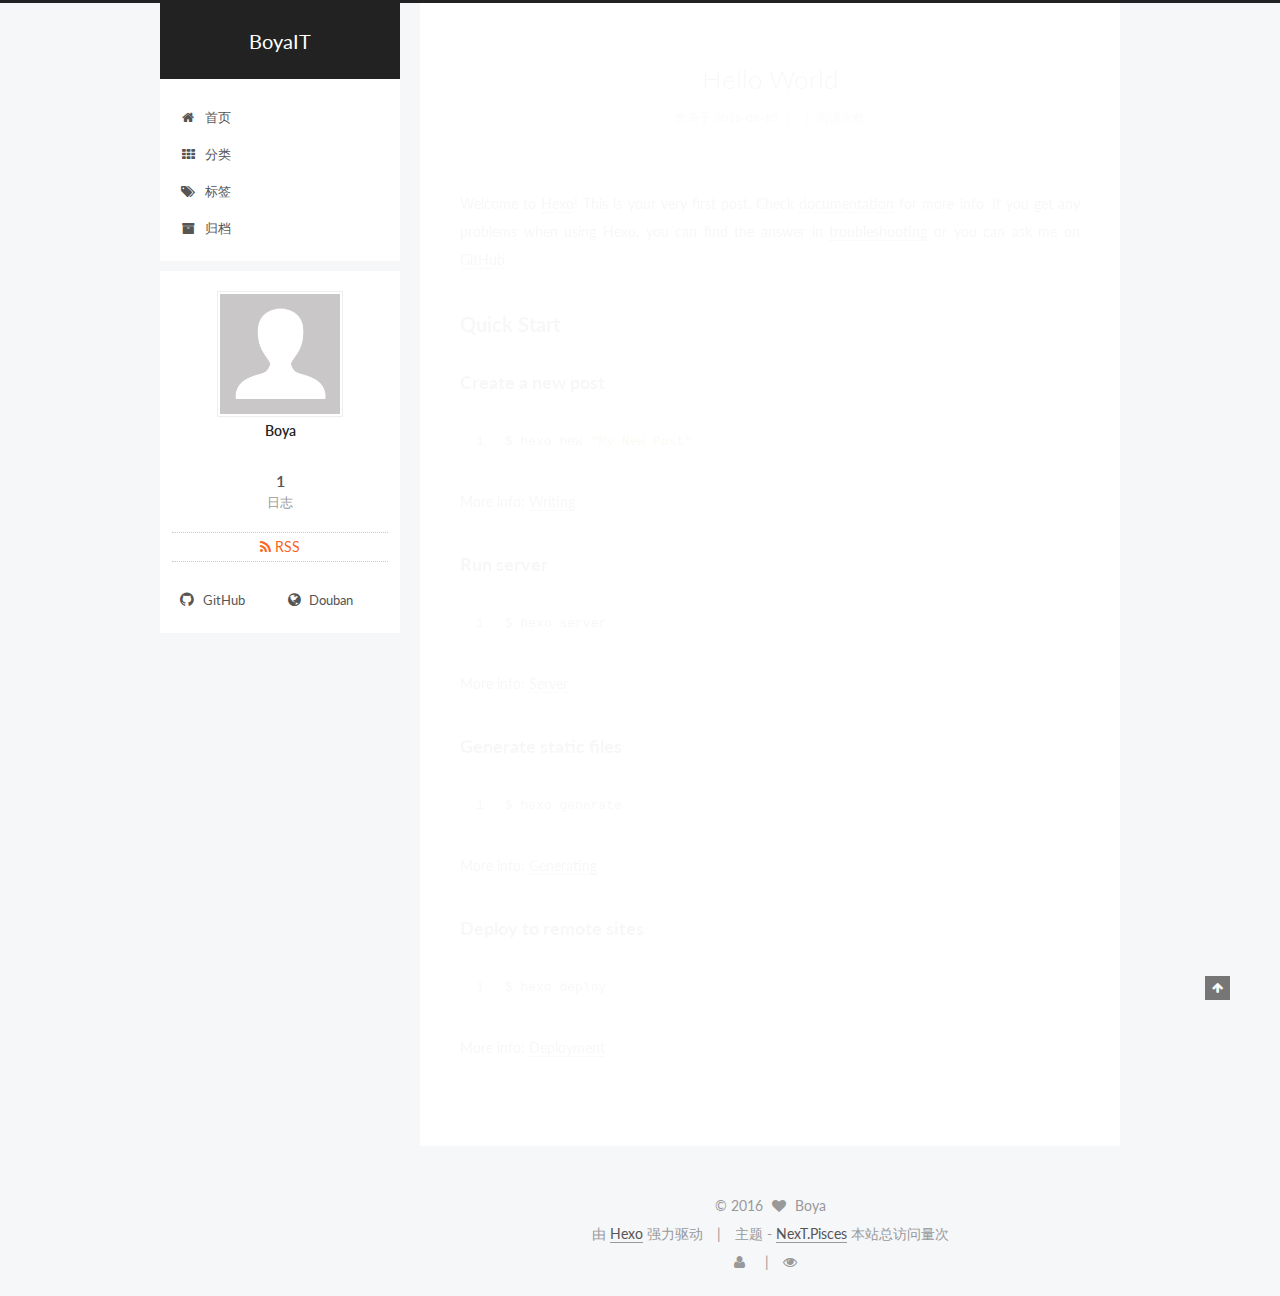
==== commit 05e64832: "Site updated: 2016-08-10 15:47:34" ====
--- a/index.html
+++ b/index.html
@@ -459,7 +459,8 @@
 
     <footer id="footer" class="footer">
       <div class="footer-inner">
-        <div class="copyright" >
+        <script async src="https://dn-lbstatics.qbox.me/busuanzi/2.3/busuanzi.pure.mini.js"></script>
+<div class="copyright" >
   
   &copy; 
   <span itemprop="copyrightYear">2016</span>
@@ -480,6 +481,9 @@
   </a>
 </div>
 
+<span id="busuanzi_container_site_pv">
+    本站总访问量<span id="busuanzi_value_site_pv"></span>次
+</span>
         
 
 <div class="busuanzi-count">
--- a/css/main.css
+++ b/css/main.css
@@ -1549,7 +1549,7 @@
   width: 4px;
   height: 4px;
   border-radius: 50%;
-  background: #608b90;
+  background: #ed6e8f;
 }
 .links-of-blogroll {
   font-size: 13px;
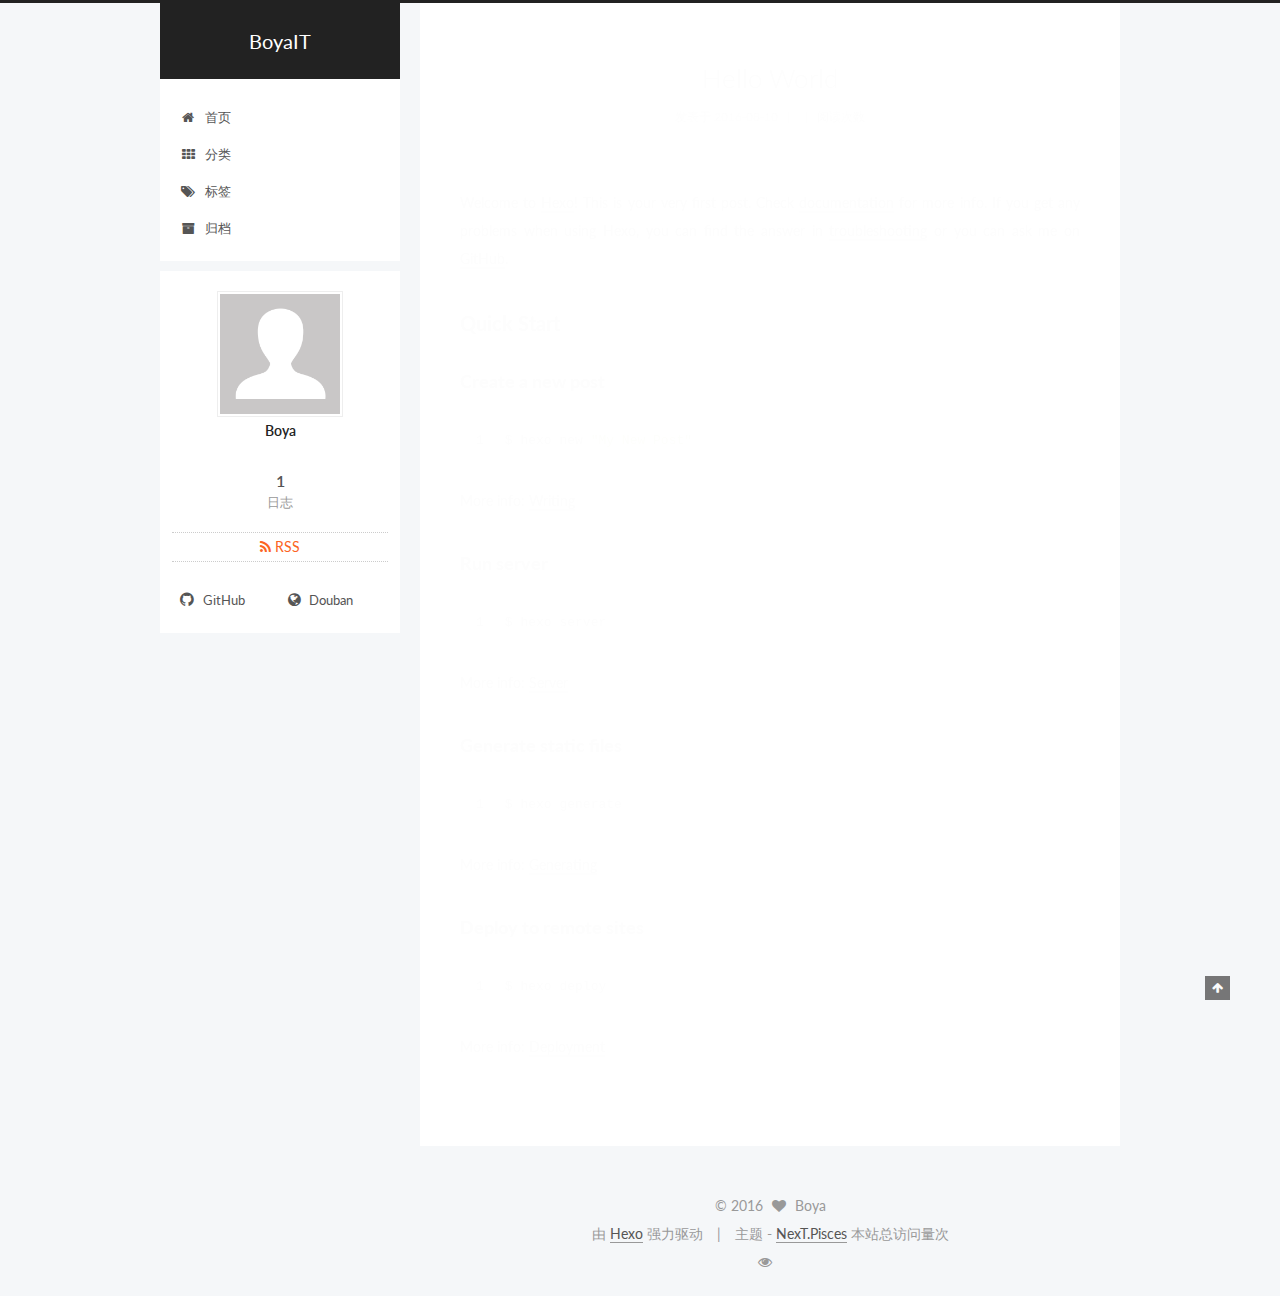
==== commit 251ae303: "Site updated: 2016-08-10 15:50:18" ====
--- a/index.html
+++ b/index.html
@@ -490,8 +490,6 @@
 
   <script async src="https://dn-lbstatics.qbox.me/busuanzi/2.3/busuanzi.pure.mini.js"></script>
 
-  
-    <span class="site-uv"><i class="fa fa-user"></i><span class="busuanzi-value" id="busuanzi_value_site_uv"></span></span>
   
 
   
--- a/css/main.css
+++ b/css/main.css
@@ -1549,7 +1549,7 @@
   width: 4px;
   height: 4px;
   border-radius: 50%;
-  background: #ed6e8f;
+  background: #ffff57;
 }
 .links-of-blogroll {
   font-size: 13px;
@@ -2067,13 +2067,6 @@
 .page-pv .busuanzi-value {
   margin: 0 5px;
 }
-.site-uv {
-  margin-right: 10px;
-}
-.site-uv::after {
-  content: "|";
-  padding-left: 10px;
-}
 .use-motion .post {
   opacity: 0;
 }
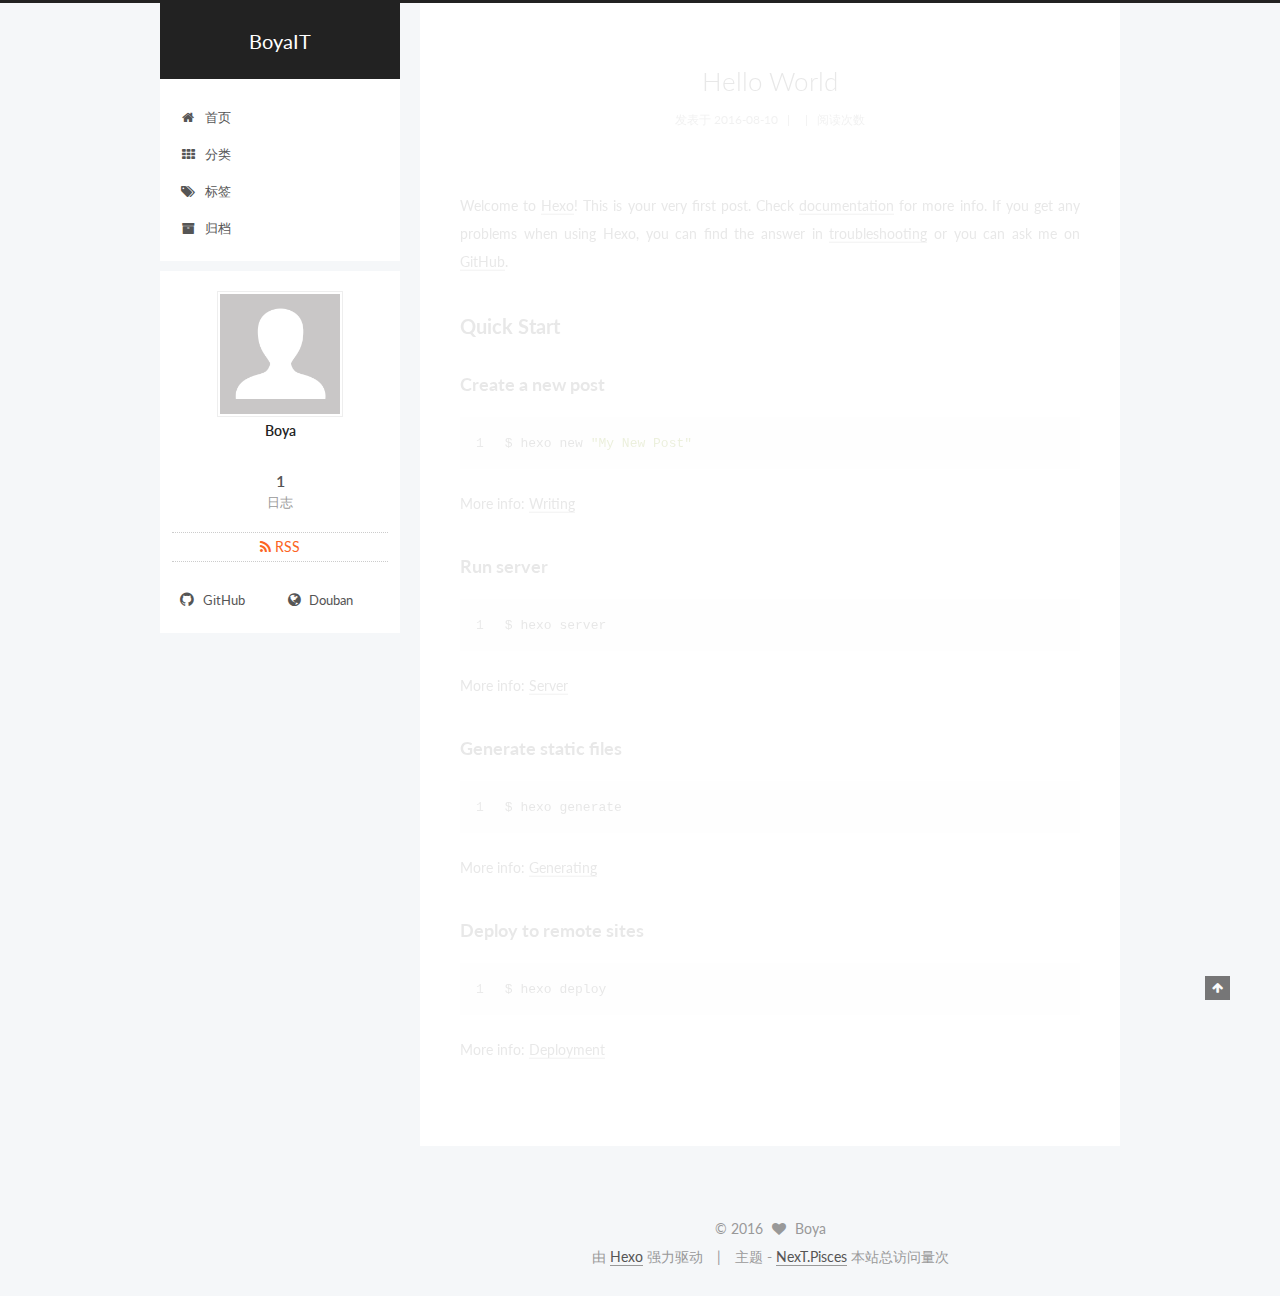
==== commit 5c0326b1: "Site updated: 2016-08-10 15:51:21" ====
--- a/index.html
+++ b/index.html
@@ -492,8 +492,6 @@
 
   
 
-  
-    <span class="site-pv"><i class="fa fa-eye"></i><span class="busuanzi-value" id="busuanzi_value_site_pv"></span></span>
   
   
 </div>
--- a/css/main.css
+++ b/css/main.css
@@ -1549,7 +1549,7 @@
   width: 4px;
   height: 4px;
   border-radius: 50%;
-  background: #ffff57;
+  background: #9e306e;
 }
 .links-of-blogroll {
   font-size: 13px;
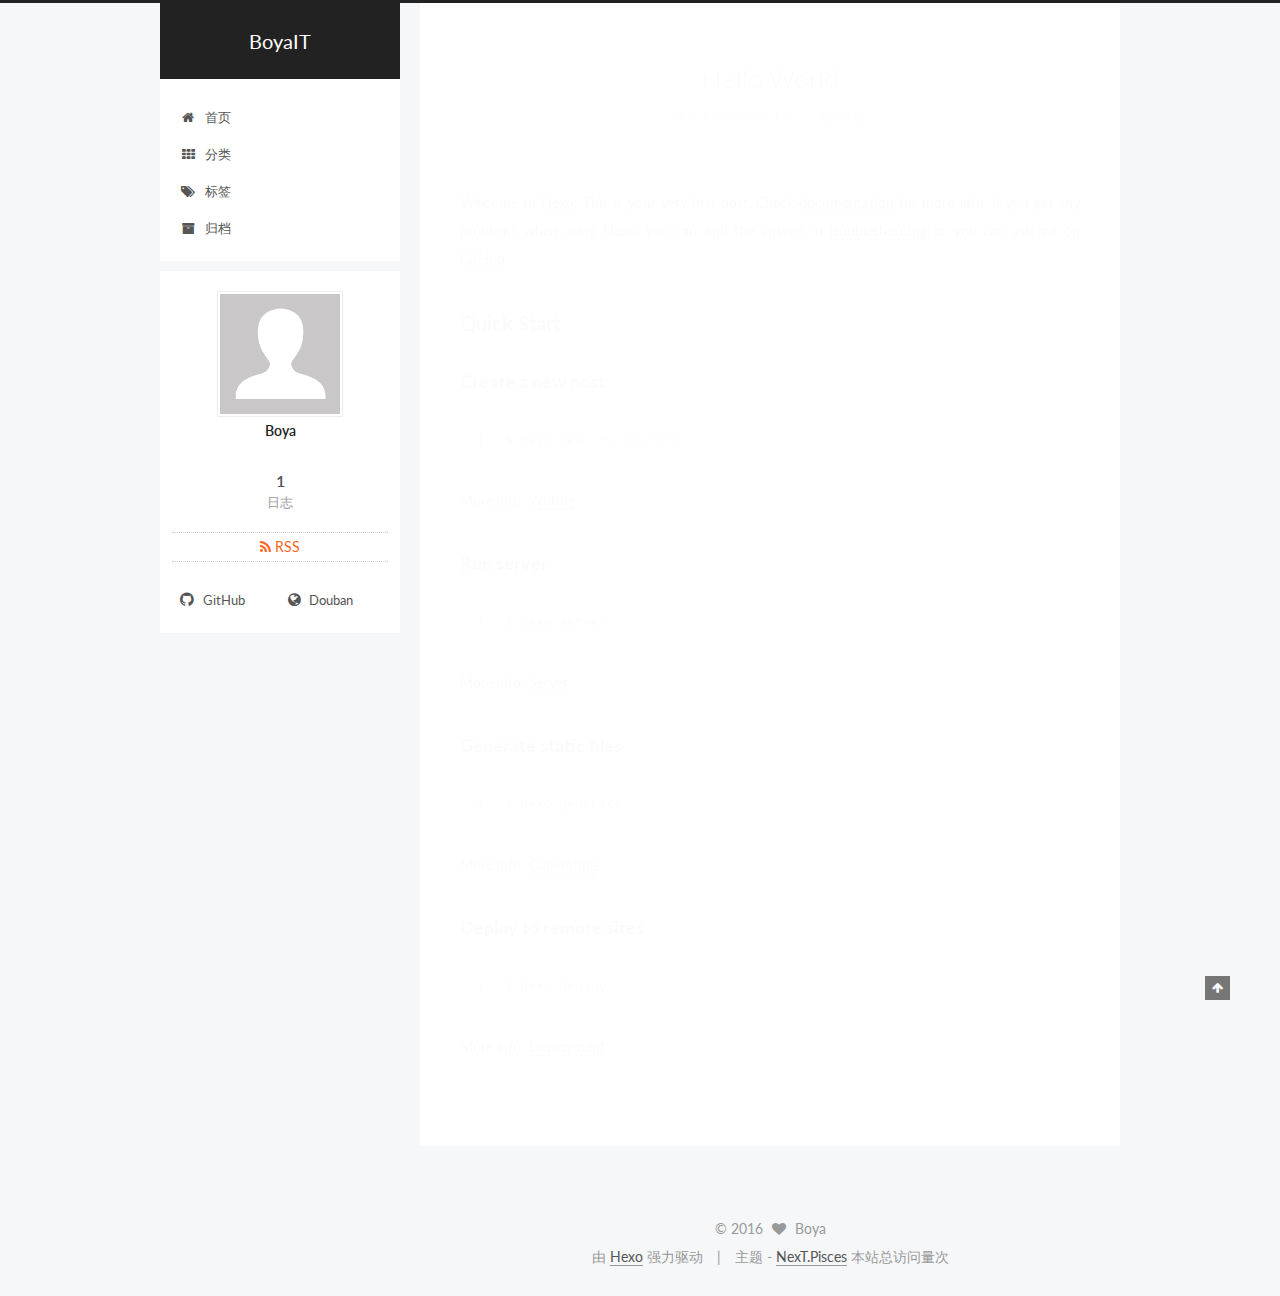
==== commit 1c9ead8e: "Site updated: 2016-08-10 15:54:18" ====
--- a/index.html
+++ b/index.html
@@ -459,8 +459,7 @@
 
     <footer id="footer" class="footer">
       <div class="footer-inner">
-        <script async src="https://dn-lbstatics.qbox.me/busuanzi/2.3/busuanzi.pure.mini.js"></script>
-<div class="copyright" >
+        <div class="copyright" >
   
   &copy; 
   <span itemprop="copyrightYear">2016</span>
@@ -484,6 +483,7 @@
 <span id="busuanzi_container_site_pv">
     本站总访问量<span id="busuanzi_value_site_pv"></span>次
 </span>
+<script async src="https://dn-lbstatics.qbox.me/busuanzi/2.3/busuanzi.pure.mini.js"></script>
         
 
 <div class="busuanzi-count">
--- a/css/main.css
+++ b/css/main.css
@@ -1549,7 +1549,7 @@
   width: 4px;
   height: 4px;
   border-radius: 50%;
-  background: #9e306e;
+  background: #8a3b4b;
 }
 .links-of-blogroll {
   font-size: 13px;
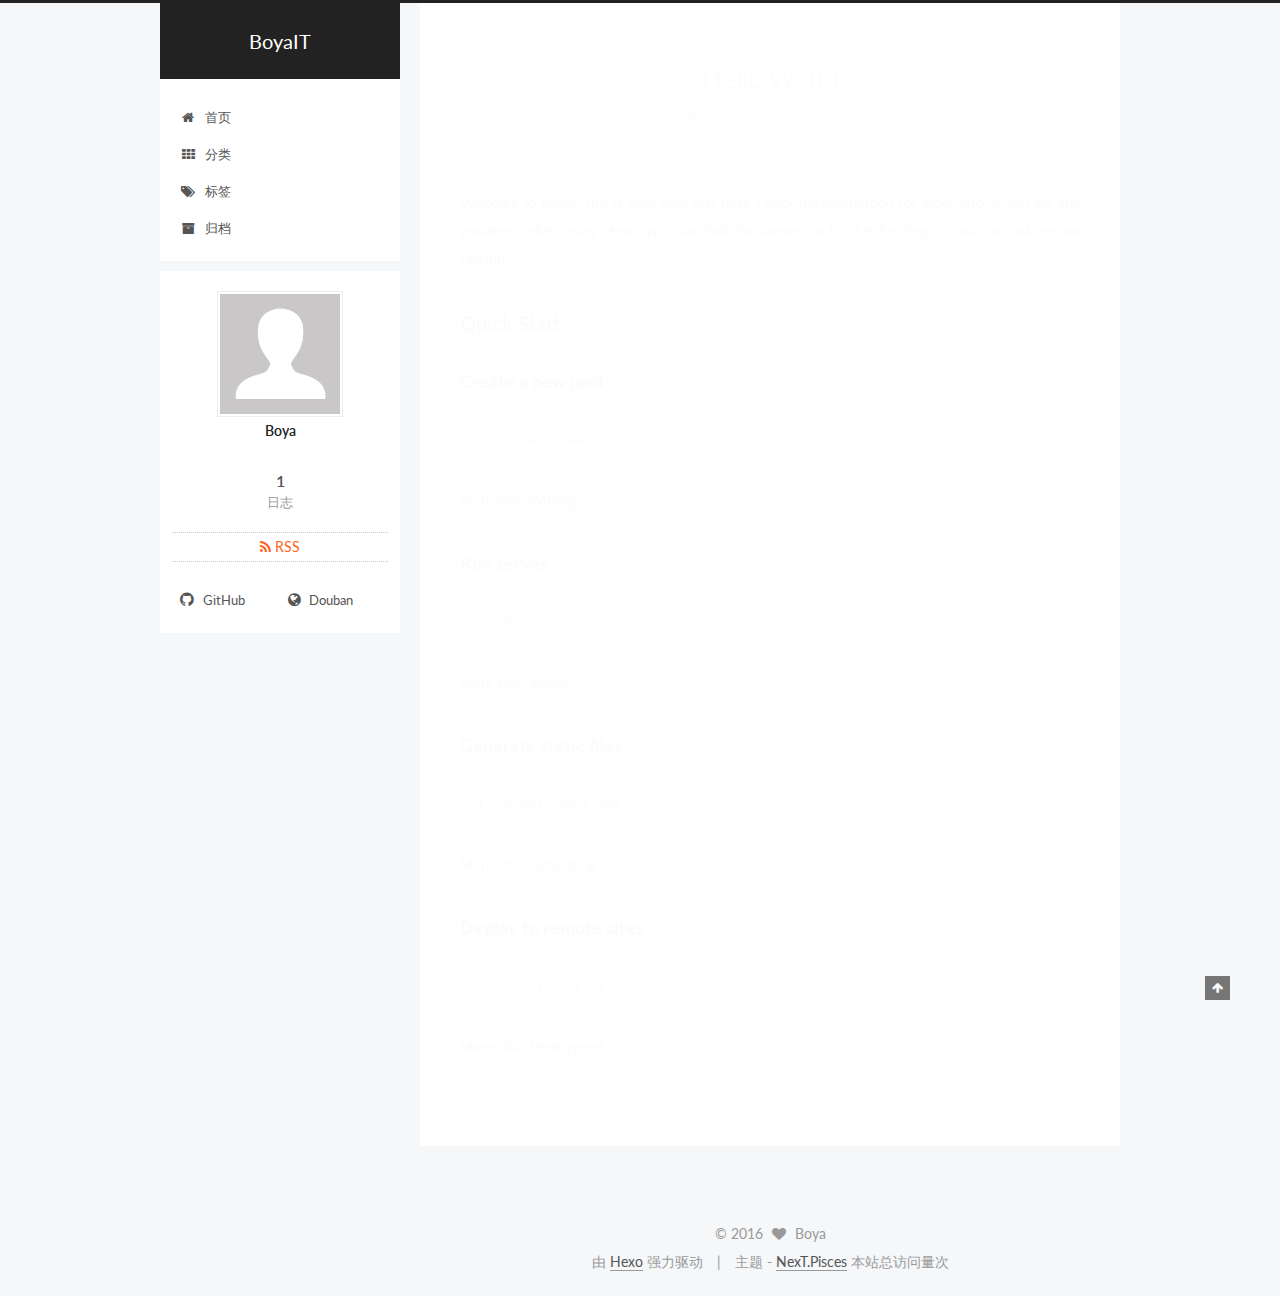
==== commit 2b6193e4: "Site updated: 2016-08-10 16:00:05" ====
--- a/index.html
+++ b/index.html
@@ -485,18 +485,6 @@
 </span>
 <script async src="https://dn-lbstatics.qbox.me/busuanzi/2.3/busuanzi.pure.mini.js"></script>
         
-
-<div class="busuanzi-count">
-
-  <script async src="https://dn-lbstatics.qbox.me/busuanzi/2.3/busuanzi.pure.mini.js"></script>
-
-  
-
-  
-  
-</div>
-
-
 
         
       </div>
--- a/css/main.css
+++ b/css/main.css
@@ -1549,7 +1549,7 @@
   width: 4px;
   height: 4px;
   border-radius: 50%;
-  background: #8a3b4b;
+  background: #4f4725;
 }
 .links-of-blogroll {
   font-size: 13px;
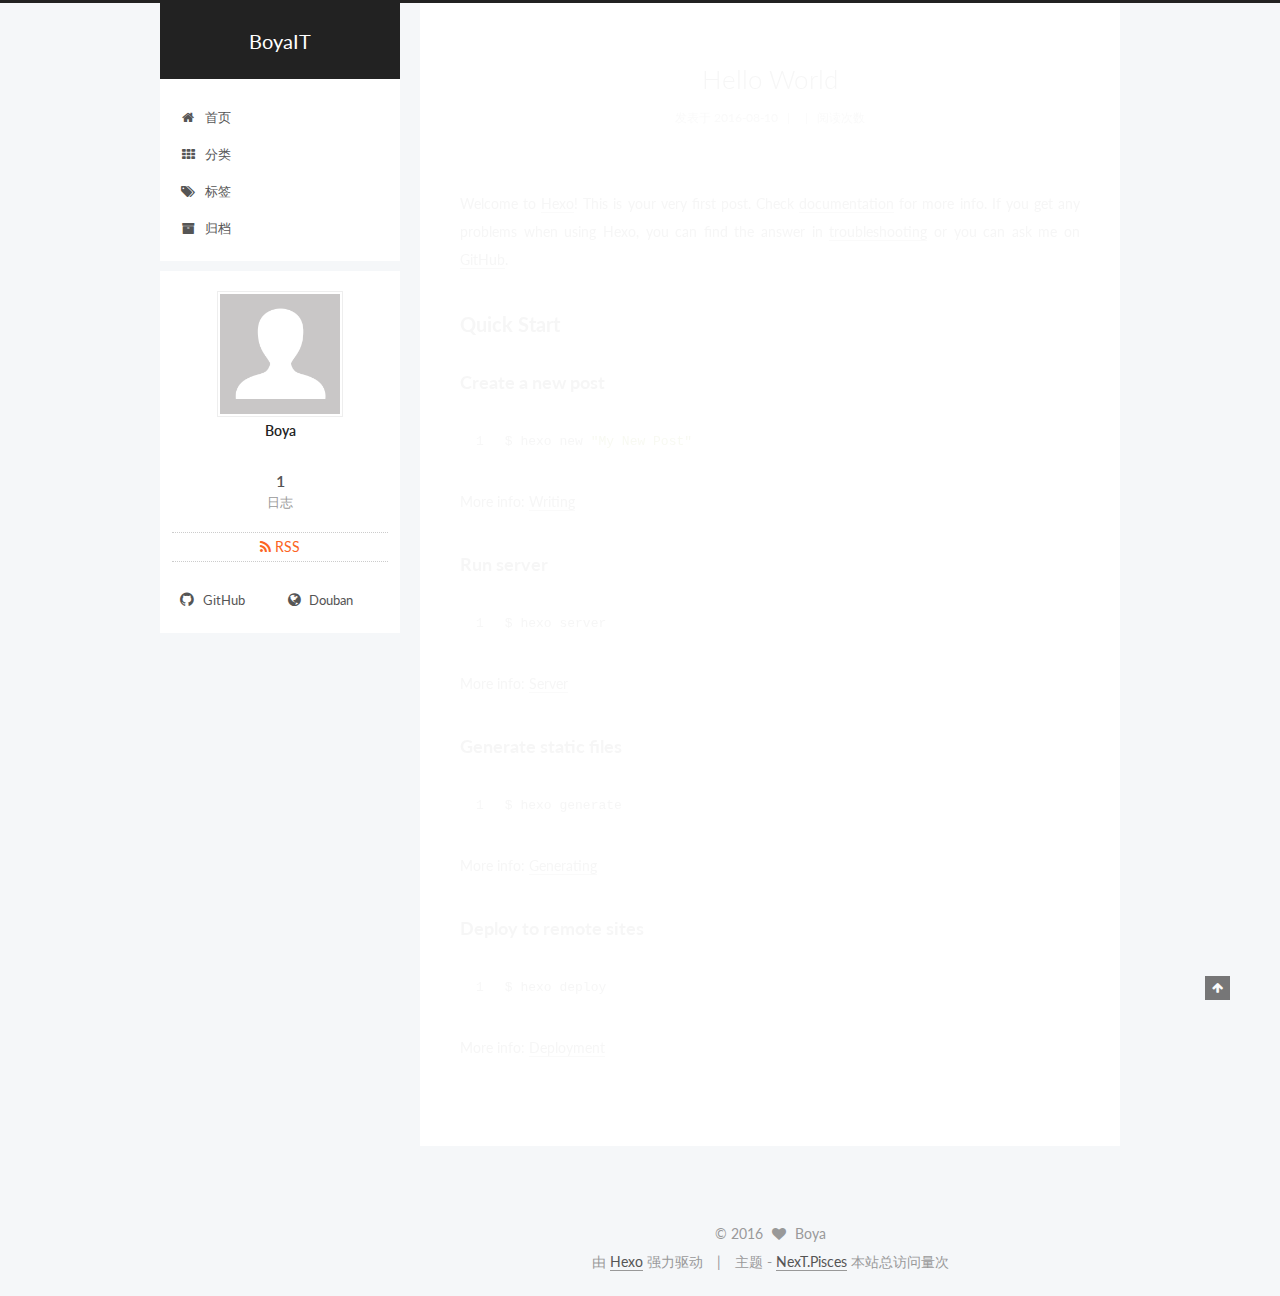
==== commit c9227201: "Site updated: 2016-08-10 16:01:52" ====
--- a/index.html
+++ b/index.html
@@ -479,10 +479,11 @@
     NexT.Pisces
   </a>
 </div>
-
-<span id="busuanzi_container_site_pv">
-    本站总访问量<span id="busuanzi_value_site_pv"></span>次
-</span>
+<div class="theme-info">
+	<span id="busuanzi_container_site_pv">
+		本站总访问量<span id="busuanzi_value_site_pv"></span>次
+	</span>
+</div>
 <script async src="https://dn-lbstatics.qbox.me/busuanzi/2.3/busuanzi.pure.mini.js"></script>
         
 
--- a/css/main.css
+++ b/css/main.css
@@ -1549,7 +1549,7 @@
   width: 4px;
   height: 4px;
   border-radius: 50%;
-  background: #4f4725;
+  background: #21ffe5;
 }
 .links-of-blogroll {
   font-size: 13px;
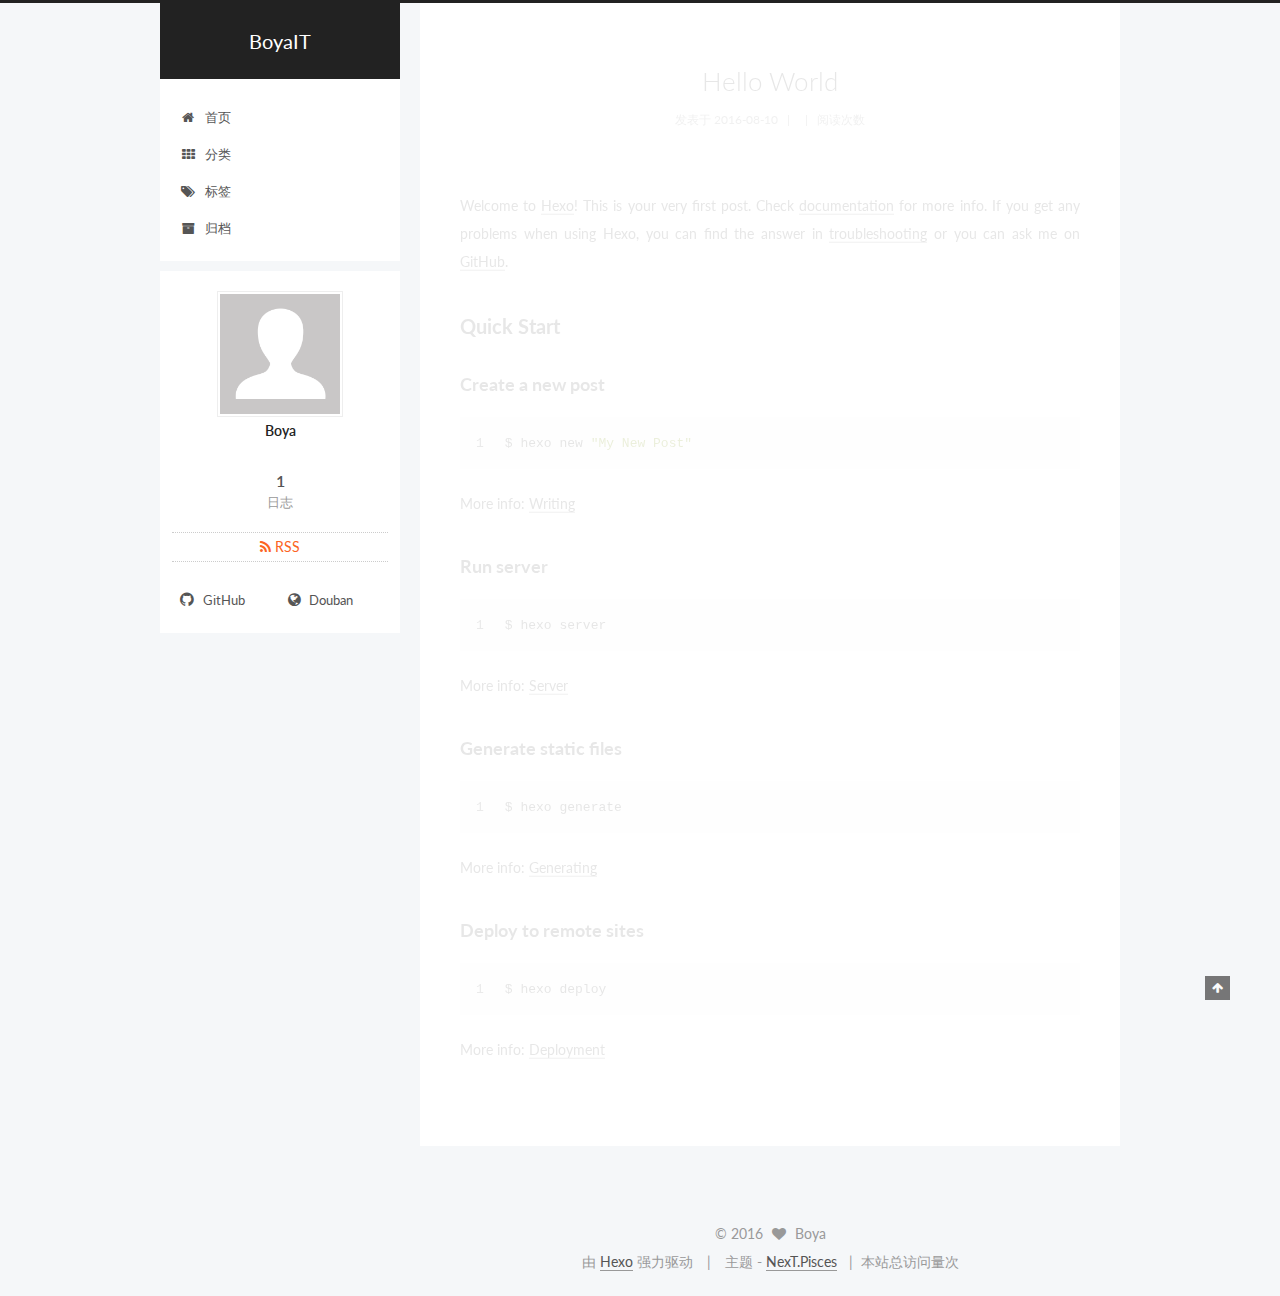
==== commit e457872f: "Site updated: 2016-08-10 16:03:29" ====
--- a/index.html
+++ b/index.html
@@ -481,7 +481,7 @@
 </div>
 <div class="theme-info">
 	<span id="busuanzi_container_site_pv">
-		本站总访问量<span id="busuanzi_value_site_pv"></span>次
+		  &nbsp; | &nbsp;本站总访问量<span id="busuanzi_value_site_pv"></span>次
 	</span>
 </div>
 <script async src="https://dn-lbstatics.qbox.me/busuanzi/2.3/busuanzi.pure.mini.js"></script>
--- a/css/main.css
+++ b/css/main.css
@@ -1549,7 +1549,7 @@
   width: 4px;
   height: 4px;
   border-radius: 50%;
-  background: #21ffe5;
+  background: #9830a7;
 }
 .links-of-blogroll {
   font-size: 13px;
